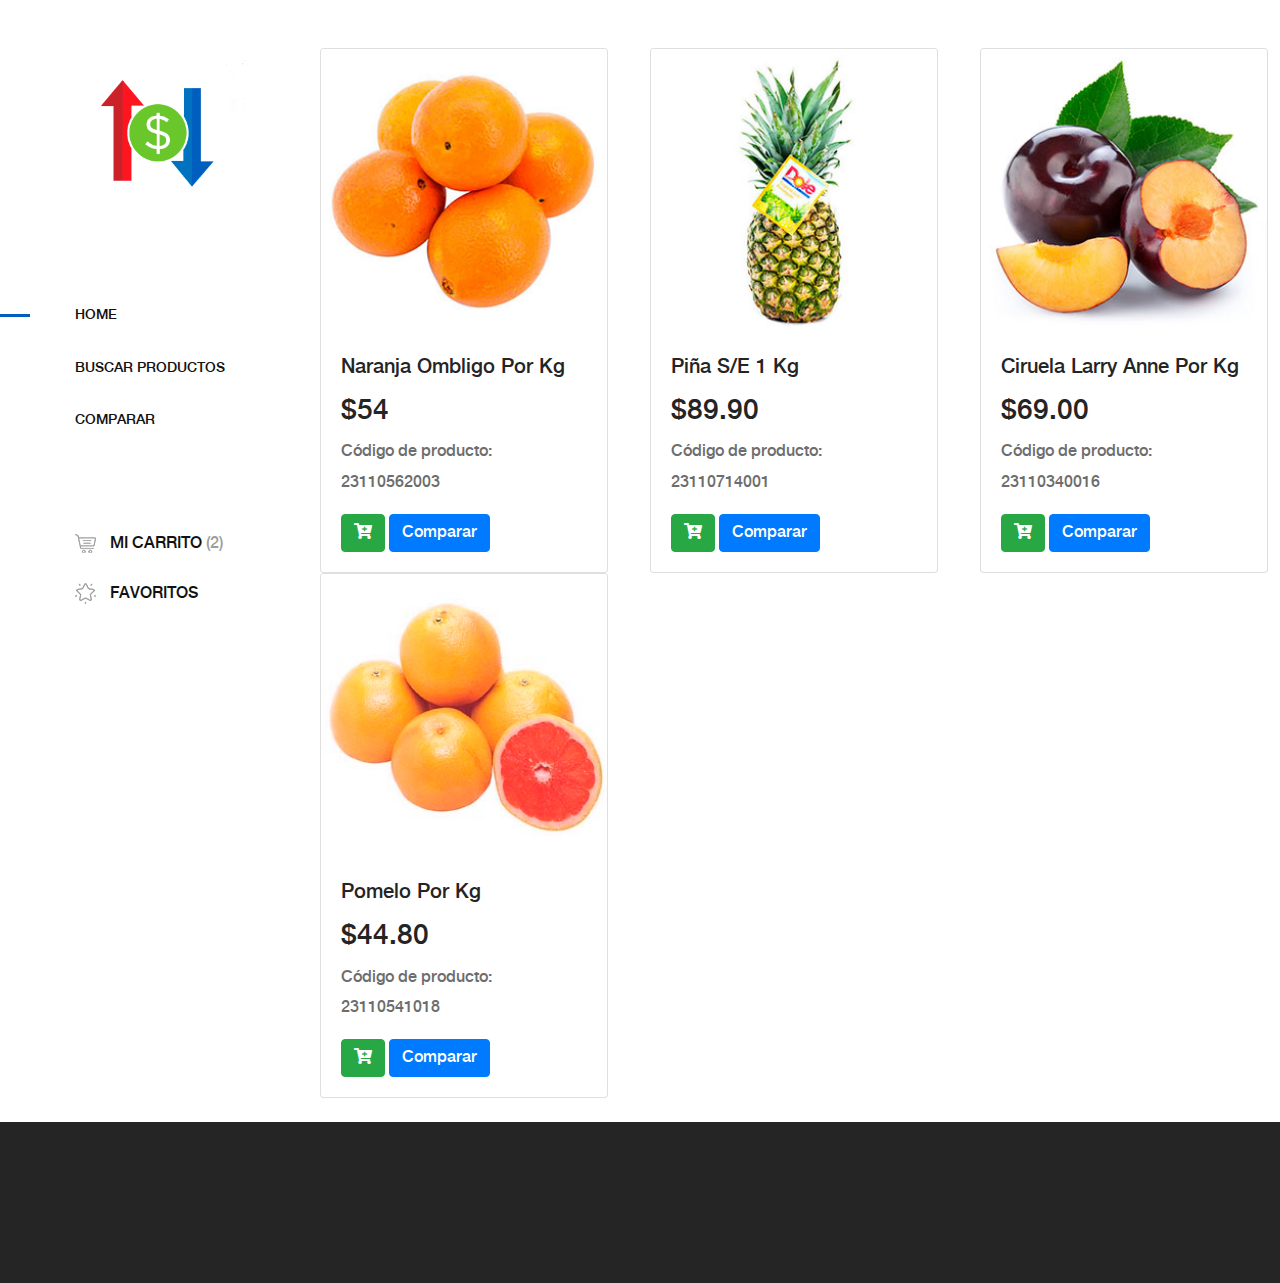
==== index.html @ 73d9de12 "first commit" ====
<!DOCTYPE html>
<html lang="en">

<head>
    <meta charset="UTF-8">
    <meta name="description" content="">
    <meta http-equiv="X-UA-Compatible" content="IE=edge">
    <meta name="viewport" content="width=device-width, initial-scale=1, shrink-to-fit=no">
    <!-- The above 4 meta tags *must* come first in the head; any other head content must come *after* these tags -->

    <!-- Title  -->
    <title>Price Zone | Home</title>

    <!-- Favicon  -->
    <link rel="icon" href="img/core-img/favicon.ico">

    <!-- Core Style CSS -->
    <link rel="stylesheet" href="css/core-style.css">
    <link rel="stylesheet" href="fontawesome/css/all.css">
    <link rel="stylesheet" href="style.css">

</head>

<body>
    <!-- Search Wrapper Area Start -->
    <div class="search-wrapper section-padding-100">
        <div class="search-close">
            <i class="fa fa-close" aria-hidden="true"></i>
        </div>
        <div class="container">
            <div class="row">
                <div class="col-12">
                    <div class="search-content">
                        <form action="#" method="get">
                            <input type="search" name="search" id="search" placeholder="Type your keyword...">
                            <button type="submit"><img src="img/core-img/search.png" alt=""></button>
                        </form>
                    </div>
                </div>
            </div>
        </div>
    </div>
    <!-- Search Wrapper Area End -->

    <!-- ##### Main Content Wrapper Start ##### -->
    <div class="main-content-wrapper d-flex clearfix">

        <!-- Mobile Nav (max width 767px)-->
        <div class="mobile-nav">
            <!-- Navbar Brand -->
            <div class="amado-navbar-brand">
                <a href="index.html"><img src="img/price/1.png" alt=""></a>
            </div>
            <!-- Navbar Toggler -->
            <div class="amado-navbar-toggler">
                <span></span><span></span><span></span>
            </div>
        </div>

        <!-- Header Area Start -->
        <header class="header-area clearfix">
            <!-- Close Icon -->
            <div class="nav-close">
                <i class="fa fa-close" aria-hidden="true"></i>
            </div>
            <!-- Logo -->
            <div class="logo text-center">
                <a href="index.html"><img src="img/price/1.png" height="200" alt=""></a>
            </div>
            <!-- Amado Nav -->
            <nav class="amado-nav">
                <ul>
                    <li class="active"><a href="index.html">Home</a></li>
                    <li><a href="">Buscar Productos</a></li>
                    <li><a href="">Comparar</a></li>
                </ul>
            </nav><br><br><br>
            <!-- Cart Menu -->
            <div class="cart-fav-search mb-100">
                <a href="" class="cart-nav"><img src="img/core-img/cart.png" alt=""> Mi Carrito <span>(2)</span></a>
                <a href="#" class="fav-nav"><img src="img/core-img/favorites.png" alt=""> Favoritos</a>
            </div>
        </header> <br>
        <!-- Header Area End -->

        <!-- Product Catagories Area Start -->

        <div class="products-catagories-area clearfix"><br><br>
            <div class="row">
                <div class="col-lg-4 col-md-4 col-sm-6">
                    <div class="card" style="width: 18rem;">
                      <img class="card-img-top" src="img/price/frutas/467148.jpg" alt="Card image cap">
                      <div class="card-body">
                        <a href="" data-toggle="modal" data-target="#exampleModal"><h5 class="card-title">Naranja Ombligo Por Kg</h5>
                        <h3>$54</h3></a>
                        <p class="card-text">Código de producto: 23110562003</p>
                        <div style="float:left;" ><a href="#" class="btn btn-success"><i class="fa fa-cart-plus"></i></a> <a href="#" class="btn btn-primary">Comparar</a>
                        </div>
                      </div>
                    </div>
                </div>
                <div class="col-lg-4 col-md-4 col-sm-6">
                    <div class="card" style="width: 18rem;">
                      <img class="card-img-top" src="img/price/frutas/467162.jpg" alt="Card image cap">
                      <div class="card-body">
                        <a href=""><h5 class="card-title">Piña S/E 1 Kg</h5>
                        <h3>$89.90</h3></a>
                        <p class="card-text">Código de producto: 23110714001</p>
                        <div style="float:left;" ><a href="#" class="btn btn-success"><i class="fa fa-cart-plus"></i></a> <a href="#" class="btn btn-primary">Comparar</a>
                        </div>
                      </div>
                    </div>
                </div>
                <div class="col-lg-4 col-md-4 col-sm-6">
                    <div class="card" style="width: 18rem;">
                      <img class="card-img-top" src="img/price/frutas/527995.jpg" alt="Card image cap">
                      <div class="card-body">
                        <a href=""><h5 class="card-title">Ciruela Larry Anne Por Kg</h5>
                        <h3>$69.00</h3></a>
                        <p class="card-text">Código de producto: 23110340016</p>
                        <div style="float:left;" ><a href="#" class="btn btn-success"><i class="fa fa-cart-plus"></i></a> <a href="#" class="btn btn-primary">Comparar</a>
                        </div>
                      </div>
                    </div>
                </div>
                <div class="col-lg-4 col-md-4 col-sm-6">
                    <div class="card" style="width: 18rem;">
                      <img class="card-img-top" src="img/price/frutas/604304.jpg" alt="Card image cap">
                     <div class="card-body">
                        <a href=""><h5 class="card-title">Pomelo Por Kg</h5>
                        <h3>$44.80</h3></a>
                        <p class="card-text">Código de producto: 23110541018</p>
                        <div style="float:left;" ><a href="#" class="btn btn-success"><i class="fa fa-cart-plus"></i></a> <a href="#" class="btn btn-primary">Comparar</a>
                        </div>
                      </div>
                    </div>
                </div>
            </div>
            <br>
        </div>
        <!-- Product Catagories Area End -->
    </div>


    <!-- Modal -->
    <div class="modal fade" id="exampleModal" tabindex="-1" role="dialog" aria-labelledby="exampleModalLabel" aria-hidden="true">
      <div class="modal-dialog" role="document">
        <div class="modal-content">
          <div class="modal-header">
            <h5 class="modal-title" id="exampleModalLabel">Naranja Ombligo Por Kg</h5>
            <button type="button" class="close" data-dismiss="modal" aria-label="Close">
              <span aria-hidden="true">&times;</span>
            </button>
          </div>
          <div class="modal-body">
            <h5>Comercio con menor precio</h5>
            <img class="card-img-top" src="img/map/map.png" height="500" width="500">
            </div>
          </div>
        </div>
      </div>
    </div>


    <footer class="footer_area clearfix">
        <div class="container">
            <div class="row align-items-center">
                <div class="col-12 col-lg-8">
                    <div class="single_widget_area">
                        <!-- Footer Menu -->
                        <div class="footer_menu">
                            <nav class="navbar navbar-expand-lg justify-content-end">
                                <button class="navbar-toggler" type="button" data-toggle="collapse" data-target="#footerNavContent" aria-controls="footerNavContent" aria-expanded="false" aria-label="Toggle navigation"><i class="fa fa-bars"></i></button>

                            </nav>
                        </div>
                    </div>
                </div>
            </div>
        </div>
    </footer>
    <!-- ##### Footer Area End ##### -->

    <!-- ##### jQuery (Necessary for All JavaScript Plugins) ##### -->
    <script src="js/jquery/jquery-2.2.4.min.js"></script>
    <!-- Popper js -->
    <script src="js/popper.min.js"></script>
    <!-- Bootstrap js -->
    <script src="js/bootstrap.min.js"></script>
    <!-- Plugins js -->
    <script src="js/plugins.js"></script>
    <!-- Active js -->
    <script src="js/active.js"></script>


</body>

</html>
---- css/core-style.css ----
/* [Master Stylesheet v-1.0.0] */
/* :: :: 1.0 Import Fonts */
@import url(../css/bootstrap.min.css);
@import url(../css/owl.carousel.css);
@import url(../css/animate.css);
@import url(../css/magnific-popup.css);
@import url(../css/jquery-ui.min.css);
@import url(../css/nice-select.css);
@import url(../css/font-awesome.min.css);
@font-face {
  font-family: 'helveticaneuebold';
  src: url("../fonts/helvetica_neu_bold-webfont.woff2") format("woff2"), url("../fonts/helvetica_neu_bold-webfont.woff") format("woff");
  font-weight: normal;
  font-style: normal; }
@font-face {
  font-family: 'helveticaneuemedium';
  src: url("../fonts/helveticaneue_medium-webfont.woff2") format("woff2"), url("../fonts/helveticaneue_medium-webfont.woff") format("woff");
  font-weight: normal;
  font-style: normal; }
/* :: 2.0 Import All CSS */
/* :: 3.0 Base CSS */
* {
  margin: 0;
  padding: 0; }

body {
  font-family: "helveticaneuemedium";
  font-size: 16px; }

h1,
h2,
h3,
h4,
h5,
h6 {
  color: #242424;
  line-height: 1.3;
  font-weight: 400; }

p {
  color: #6d6d6d;
  font-size: 16px;
  line-height: 1.9;
  font-weight: 400; }

a {
  -webkit-transition: all 500ms ease 0s;
  transition: all 500ms ease 0s;
  text-decoration: none;
  outline: 0 solid transparent;
  color: #131212;
  font-weight: 400;
  font-size: 12px; }
  a:hover, a:focus {
    -webkit-transition: all 500ms ease 0s;
    transition: all 500ms ease 0s;
    text-decoration: none;
    outline: 0 solid transparent;
    color: #131212;
    font-weight: 400;
    font-size: 12px; }

ul,
ol {
  margin: 0; }
  ul li,
  ol li {
    list-style: none; }

img {
  height: auto;
  max-width: 100%; }

/* Spacing */
.mt-15 {
  margin-top: 15px !important; }

.mt-30 {
  margin-top: 30px !important; }

.mt-50 {
  margin-top: 50px !important; }

.mt-70 {
  margin-top: 70px !important; }

.mt-100 {
  margin-top: 100px !important; }

.mb-15 {
  margin-bottom: 15px !important; }

.mb-30 {
  margin-bottom: 30px !important; }

.mb-50 {
  margin-bottom: 50px !important; }

.mb-70 {
  margin-bottom: 70px !important; }

.mb-100 {
  margin-bottom: 100px !important; }

.ml-15 {
  margin-left: 15px !important; }

.ml-30 {
  margin-left: 30px !important; }

.ml-50 {
  margin-left: 50px !important; }

.mr-15 {
  margin-right: 15px !important; }

.mr-30 {
  margin-right: 30px !important; }

.mr-50 {
  margin-right: 50px !important; }

/* Height */
.height-400 {
  height: 400px !important; }

.height-500 {
  height: 500px !important; }

.height-600 {
  height: 600px !important; }

.height-700 {
  height: 700px !important; }

.height-800 {
  height: 800px !important; }

/* Section Padding */
.section-padding-100 {
  padding-top: 100px;
  padding-bottom: 100px; }

.section-padding-100-0 {
  padding-top: 100px;
  padding-bottom: 0; }

.section-padding-0-100 {
  padding-top: 0;
  padding-bottom: 100px; }

/* Section Heading */
.section-heading {
  margin-bottom: 50px;
  position: relative;
  z-index: 1; }
  .section-heading h2 {
    font-size: 30px;
    margin-bottom: 0;
    text-transform: capitalize;
    font-weight: 600; }
  .section-heading.text-left {
    text-align: left !important; }

/* Miscellaneous */
.bg-img {
  background-position: center center;
  background-size: cover;
  background-repeat: no-repeat; }

.bg-white {
  background-color: #ffffff !important; }

.bg-dark {
  background-color: #000000 !important; }

.bg-transparent {
  background-color: transparent !important; }

.font-bold {
  font-weight: 700; }

.font-light {
  font-weight: 300; }

.bg-overlay,
.bg-overlay-white {
  position: relative;
  z-index: 2;
  background-position: center center;
  background-size: cover; }
  .bg-overlay:hover,
  .bg-overlay-white:hover {
    position: absolute;
    z-index: -1;
    top: 0;
    left: 0;
    width: 100%;
    height: 100%;
    content: ""; }

.bg-overlay:hover {
  background-color: rgba(0, 0, 0, 0.5); }

.bg-overlay-white:hover {
  background-color: rgba(255, 255, 255, 0.9); }

.mfp-image-holder .mfp-close,
.mfp-iframe-holder .mfp-close {
  color: #FFF;
  right: 0;
  padding-right: 0;
  width: 30px;
  height: 30px;
  background-color: #fbb710;
  line-height: 30px;
  text-align: center;
  position: absolute;
  top: 40px;
  right: -30px; }
  @media only screen and (max-width: 767px) {
    .mfp-image-holder .mfp-close,
    .mfp-iframe-holder .mfp-close {
      right: 0; } }

.navbar-toggler {
  background-color: #fbb710;
  border-radius: 0;
  margin-bottom: 15px; }
  .navbar-toggler i {
    font-size: 12px;
    color: #fff; }

@media only screen and (min-width: 768px) and (max-width: 991px) {
  .navbar {
    display: block; } }
@media only screen and (max-width: 767px) {
  .navbar {
    display: block; } }

.mobile-nav {
  position: fixed;
  width: 100%;
  height: 70px;
  background-color: #fff;
  z-index: 3000;
  top: 0;
  left: 0;
  right: 0;
  padding: 0.5em 2em;
  -webkit-box-align: center;
  -ms-flex-align: center;
  -ms-grid-row-align: center;
  align-items: center;
  -webkit-box-pack: justify;
  -ms-flex-pack: justify;
  justify-content: space-between;
  box-shadow: 0 4px 15px 0 rgba(0, 0, 0, 0.15);
  display: none; }
  @media only screen and (max-width: 767px) {
    .mobile-nav {
      display: -webkit-box;
      display: -ms-flexbox;
      display: flex; } }
  .mobile-nav .amado-navbar-brand {
    -webkit-box-flex: 0;
    -ms-flex: 0 0 70px;
    flex: 0 0 70px;
    max-width: 70px; }
    .mobile-nav .amado-navbar-brand a {
      display: block;
      max-width: 70px; }
  .mobile-nav .amado-navbar-toggler {
    cursor: pointer; }
    .mobile-nav .amado-navbar-toggler span {
      width: 28px;
      height: 3px;
      background-color: #fbb710;
      display: block;
      margin-bottom: 5px;
      border-radius: 2px; }
      .mobile-nav .amado-navbar-toggler span:last-child {
        margin-bottom: 0; }

/* ScrollUp */
#scrollUp {
  background-color: #fbb710;
  border-radius: 0;
  bottom: 60px;
  box-shadow: 0 2px 6px 0 rgba(0, 0, 0, 0.3);
  color: #ffffff;
  font-size: 24px;
  height: 40px;
  line-height: 40px;
  right: 60px;
  text-align: center;
  width: 40px;
  -webkit-transition-duration: 500ms;
  transition-duration: 500ms; }
  #scrollUp:hover {
    background-color: #131212; }
  @media only screen and (max-width: 767px) {
    #scrollUp {
      bottom: 30px;
      right: 30px; } }

/* Essence Button */
.amado-btn {
  display: inline-block;
  min-width: 160px;
  height: 55px;
  color: #ffffff;
  border: none;
  border-radius: 0;
  padding: 0 7px;
  font-size: 18px;
  line-height: 56px;
  background-color: #fbb710;
  font-weight: 400; }
  .amado-btn.active, .amado-btn:hover, .amado-btn:focus {
    font-size: 18px;
    color: #ffffff;
    background-color: #131212; }

/* :: 4.0 Search Wrapper Area CSS */
.search-wrapper {
  position: fixed;
  z-index: 1;
  width: 100%;
  height: 260px;
  z-index: 5000;
  top: -350px;
  left: 0;
  background-color: #f5f7fa;
  -webkit-transition-duration: 500ms;
  transition-duration: 500ms; }
  .search-wrapper .search-content form {
    position: relative;
    z-index: 1;
    box-shadow: 0 0 5px rgba(0, 0, 0, 0.075); }
    .search-wrapper .search-content form input {
      width: 100%;
      height: 60px;
      border: none;
      padding-left: 50px;
      font-size: 14px;
      color: #6b6b6b; }
    .search-wrapper .search-content form button {
      position: absolute;
      top: 0;
      left: 0;
      border: none;
      width: 50px;
      height: 60px;
      z-index: 10;
      cursor: pointer;
      background-color: transparent;
      text-align: center; }
  .search-wrapper .search-close {
    -webkit-transition-duration: 500ms;
    transition-duration: 500ms;
    width: 40px;
    height: 40px;
    position: absolute;
    top: 0;
    right: 0;
    background-color: red;
    text-align: center;
    color: #fff;
    line-height: 40px;
    font-size: 12px;
    cursor: pointer;
    background-color: #fbb710; }
    .search-wrapper .search-close:hover {
      background-color: #131212; }

/* :: 5.0 Welcome Area CSS */
.main-content-wrapper {
  position: relative;
  z-index: 1;
  -webkit-transition-duration: 500ms;
  transition-duration: 500ms;
  -ms-flex-wrap: wrap;
  flex-wrap: wrap; }
  @media only screen and (max-width: 767px) {
    .main-content-wrapper {
      margin-top: 70px;
      z-index: 100; } }
  .main-content-wrapper .header-area {
    -webkit-transition-duration: 500ms;
    transition-duration: 500ms;
    position: relative;
    z-index: 1;
    -webkit-box-flex: 0;
    -ms-flex: 0 0 320px;
    flex: 0 0 320px;
    width: 320px;
    max-width: 320px;
    background-color: #fff;
    padding: 60px 75px; }
    @media only screen and (min-width: 768px) and (max-width: 991px) {
      .main-content-wrapper .header-area {
        -webkit-box-flex: 0;
        -ms-flex: 0 0 280px;
        flex: 0 0 280px;
        width: 280px;
        max-width: 280px;
        padding: 50px; } }
    @media only screen and (max-width: 767px) {
      .main-content-wrapper .header-area {
        -webkit-transition-duration: 500ms;
        transition-duration: 500ms;
        -webkit-box-flex: 0;
        -ms-flex: 0 0 320px;
        flex: 0 0 320px;
        width: 320px;
        max-width: 320px;
        position: fixed;
        z-index: 4000;
        top: 0;
        left: -350px;
        height: 100%;
        overflow-x: hidden;
        overflow-y: scroll;
        display: block; } }
    .main-content-wrapper .header-area.bp-xs-on {
      left: 0; }
    .main-content-wrapper .header-area .nav-close {
      -webkit-transition-duration: 500ms;
      transition-duration: 500ms;
      width: 40px;
      height: 40px;
      position: absolute;
      top: 0;
      right: 15px;
      background-color: red;
      text-align: center;
      color: #fff;
      line-height: 40px;
      font-size: 12px;
      cursor: pointer;
      background-color: #005ebf !important;
      display: none; }
      @media only screen and (max-width: 767px) {
        .main-content-wrapper .header-area .nav-close {
          display: block; } }
      .main-content-wrapper .header-area .nav-close:hover {
        background-color: #131212; }
    .main-content-wrapper .header-area .logo {
      margin-bottom: 100px;
      display: block; }
    .main-content-wrapper .header-area .amado-nav li a {
      font-size: 14px;
      text-transform: uppercase;
      position: relative;
      z-index: 1;
      padding: 20px 0;
      display: block;
      line-height: 0.9;
      color: #131212;
      font-weight: normal; }
      .main-content-wrapper .header-area .amado-nav li a::after {
        -webkit-transition-duration: 500ms;
        transition-duration: 500ms;
        width: 30px;
        height: 3px;
        position: absolute;
        top: 50%;
        margin-top: -1.5px;
        left: -150px;
        background-color: #005ebf;
        z-index: 10;
        content: ''; }
      .main-content-wrapper .header-area .amado-nav li a:hover, .main-content-wrapper .header-area .amado-nav li a:focus {
        color: #005ebf; }
    .main-content-wrapper .header-area .amado-nav li:hover a::after, .main-content-wrapper .header-area .amado-nav li:focus a::after {
      left: -75px; }
      @media only screen and (min-width: 768px) and (max-width: 991px) {
        .main-content-wrapper .header-area .amado-nav li:hover a::after, .main-content-wrapper .header-area .amado-nav li:focus a::after {
          left: -50px; } }
    .main-content-wrapper .header-area .amado-nav li.active a::after {
      left: -75px; }
      @media only screen and (min-width: 768px) and (max-width: 991px) {
        .main-content-wrapper .header-area .amado-nav li.active a::after {
          left: -50px; } }
    .main-content-wrapper .header-area .amado-btn-group .amado-btn {
      width: 160px;
      display: block; }
    .main-content-wrapper .header-area .cart-fav-search a {
      display: block;
      text-transform: uppercase;
      font-size: 16px;
      padding: 15px 0;
      color: #131212;
      line-height: 1; }
      .main-content-wrapper .header-area .cart-fav-search a .search-nav {
        padding-bottom: 0; }
      .main-content-wrapper .header-area .cart-fav-search a span {
        color: #9e9e9e; }
      .main-content-wrapper .header-area .cart-fav-search a img {
        margin-right: 10px; }
      .main-content-wrapper .header-area .cart-fav-search a:hover, .main-content-wrapper .header-area .cart-fav-search a:focus {
        color: #005ebf; }
    .main-content-wrapper .header-area .social-info a {
      color: #b5b5b5;
      display: inline-block; }
      .main-content-wrapper .header-area .social-info a i {
        font-size: 18px; }
      .main-content-wrapper .header-area .social-info a:hover, .main-content-wrapper .header-area .social-info a:focus {
        color: #005ebf; }
    @media only screen and (max-width: 767px) {
      .main-content-wrapper .header-area .social-info {
        margin-bottom: 75px; } }
  .main-content-wrapper .products-catagories-area {
    -webkit-box-flex: 0;
    -ms-flex: 0 0 calc(100% - 320px);
    flex: 0 0 calc(100% - 320px);
    width: calc(100% - 320px);
    max-width: calc(100% - 320px); }
    @media only screen and (min-width: 768px) and (max-width: 991px) {
      .main-content-wrapper .products-catagories-area {
        -webkit-box-flex: 0;
        -ms-flex: 0 0 calc(100% - 280px);
        flex: 0 0 calc(100% - 280px);
        width: calc(100% - 280px);
        max-width: calc(100% - 280px); } }
    @media only screen and (max-width: 767px) {
      .main-content-wrapper .products-catagories-area {
        -webkit-box-flex: 0;
        -ms-flex: 0 0 100%;
        flex: 0 0 100%;
        width: 100%;
        max-width: 100%; } }
  .main-content-wrapper .shop_sidebar_area {
    position: relative;
    z-index: 1;
    -webkit-box-flex: 0;
    -ms-flex: 0 0 230px;
    flex: 0 0 230px;
    width: 230px;
    max-width: 230px;
    background-color: #f5f7fa;
    padding: 100px 40px; }
    @media only screen and (min-width: 768px) and (max-width: 991px) {
      .main-content-wrapper .shop_sidebar_area {
        -webkit-box-flex: 0;
        -ms-flex: 0 0 180px;
        flex: 0 0 180px;
        width: 180px;
        max-width: 180px;
        padding: 100px 15px; } }
    @media only screen and (max-width: 767px) {
      .main-content-wrapper .shop_sidebar_area {
        -webkit-box-flex: 0;
        -ms-flex: 0 0 100%;
        flex: 0 0 100%;
        width: 100%;
        max-width: 100%;
        -webkit-box-ordinal-group: 3;
        -ms-flex-order: 2;
        order: 2; } }
  .main-content-wrapper .amado_product_area {
    position: relative;
    z-index: 1;
    -webkit-box-flex: 0;
    -ms-flex: 0 0 calc(95% - 550px);
    flex: 0 0 calc(95% - 550px);
    width: calc(95% - 550px);
    max-width: calc(95% - 550px); }
    @media only screen and (min-width: 992px) and (max-width: 1199px) {
      .main-content-wrapper .amado_product_area {
        -webkit-box-flex: 0;
        -ms-flex: 0 0 calc(100% - 550px);
        flex: 0 0 calc(100% - 550px);
        width: calc(100% - 550px);
        max-width: calc(100% - 550px); } }
    @media only screen and (min-width: 768px) and (max-width: 991px) {
      .main-content-wrapper .amado_product_area {
        -webkit-box-flex: 0;
        -ms-flex: 0 0 calc(100% - 460px);
        flex: 0 0 calc(100% - 460px);
        width: calc(100% - 460px);
        max-width: calc(100% - 460px); } }
    @media only screen and (max-width: 767px) {
      .main-content-wrapper .amado_product_area {
        -webkit-box-flex: 0;
        -ms-flex: 0 0 100%;
        flex: 0 0 100%;
        width: 100%;
        max-width: 100%;
        -webkit-box-ordinal-group: 2;
        -ms-flex-order: 1;
        order: 1;
        padding-top: 50px; } }
  .main-content-wrapper .cart-table-area {
    position: relative;
    z-index: 1;
    -webkit-box-flex: 0;
    -ms-flex: 0 0 calc(95% - 320px);
    flex: 0 0 calc(95% - 320px);
    width: calc(95% - 320px);
    max-width: calc(95% - 320px); }
    @media only screen and (min-width: 992px) and (max-width: 1199px) {
      .main-content-wrapper .cart-table-area {
        -webkit-box-flex: 0;
        -ms-flex: 0 0 calc(100% - 320px);
        flex: 0 0 calc(100% - 320px);
        width: calc(100% - 320px);
        max-width: calc(100% - 320px); } }
    @media only screen and (min-width: 768px) and (max-width: 991px) {
      .main-content-wrapper .cart-table-area {
        -webkit-box-flex: 0;
        -ms-flex: 0 0 calc(100% - 280px);
        flex: 0 0 calc(100% - 280px);
        width: calc(100% - 280px);
        max-width: calc(100% - 280px); } }
    @media only screen and (max-width: 767px) {
      .main-content-wrapper .cart-table-area {
        -webkit-box-flex: 0;
        -ms-flex: 0 0 100%;
        flex: 0 0 100%;
        width: 100%;
        max-width: 100%;
        padding-top: 0; } }
    .main-content-wrapper .cart-table-area .cart-title h2 {
      font-size: 30px;
      margin-bottom: 30px;
      color: #242424; }
    .main-content-wrapper .cart-table-area table thead {
      width: 100%;
      display: block; }
      .main-content-wrapper .cart-table-area table thead tr {
        display: -webkit-box;
        display: -ms-flexbox;
        display: flex;
        width: 100%;
        height: 40px;
        background-color: #f5f7fa; }
        .main-content-wrapper .cart-table-area table thead tr th {
          border-top: none;
          border-bottom: none;
          -webkit-box-flex: 0;
          -ms-flex: 0 0 25%;
          flex: 0 0 25%;
          width: 25%;
          max-width: 25%;
          font-size: 12px;
          color: #242424;
          text-transform: capitalize;
          font-weight: 400; }
    .main-content-wrapper .cart-table-area table tbody {
      width: 100%;
      display: block; }
      .main-content-wrapper .cart-table-area table tbody tr {
        display: -webkit-box;
        display: -ms-flexbox;
        display: flex;
        -webkit-box-align: center;
        -ms-flex-align: center;
        -ms-grid-row-align: center;
        align-items: center;
        width: 100%; }
        .main-content-wrapper .cart-table-area table tbody tr td {
          border: none;
          -webkit-box-flex: 0;
          -ms-flex: 0 0 25%;
          flex: 0 0 25%;
          width: 25%;
          max-width: 25%; }
          .main-content-wrapper .cart-table-area table tbody tr td h5 {
            font-size: 16px;
            color: #252525; }
            @media only screen and (min-width: 992px) and (max-width: 1199px) {
              .main-content-wrapper .cart-table-area table tbody tr td h5 {
                font-size: 14px; } }
            @media only screen and (min-width: 768px) and (max-width: 991px) {
              .main-content-wrapper .cart-table-area table tbody tr td h5 {
                font-size: 14px; } }
            @media only screen and (max-width: 767px) {
              .main-content-wrapper .cart-table-area table tbody tr td h5 {
                font-size: 12px; } }
          .main-content-wrapper .cart-table-area table tbody tr td .qty-btn p {
            margin-bottom: 0;
            line-height: 40px;
            height: 40px;
            padding: 0 15px;
            background-color: #f5f7fa;
            color: #242424;
            font-size: 14px; }
            @media only screen and (min-width: 768px) and (max-width: 991px) {
              .main-content-wrapper .cart-table-area table tbody tr td .qty-btn p {
                padding: 0 10px; } }
          .main-content-wrapper .cart-table-area table tbody tr td .qty-btn .quantity {
            position: relative;
            z-index: 1; }
            .main-content-wrapper .cart-table-area table tbody tr td .qty-btn .quantity input {
              text-align: center;
              background-color: #f5f7fa;
              height: 40px;
              width: 60px;
              border: none;
              -moz-appearance: textfield;
              -webkit-appearance: textfield;
              appearance: textfield;
              color: #242424;
              font-size: 14px; }
              @media only screen and (min-width: 768px) and (max-width: 991px) {
                .main-content-wrapper .cart-table-area table tbody tr td .qty-btn .quantity input {
                  width: 45px; } }
            .main-content-wrapper .cart-table-area table tbody tr td .qty-btn .quantity .qty-plus {
              position: absolute;
              right: 0;
              top: 0;
              line-height: 40px;
              width: 20px;
              text-align: center;
              height: 40px;
              cursor: pointer;
              color: #242424;
              font-size: 10px; }
            .main-content-wrapper .cart-table-area table tbody tr td .qty-btn .quantity .qty-minus {
              position: absolute;
              top: 0;
              right: 40px;
              line-height: 40px;
              width: 20px;
              height: 40px;
              text-align: center;
              cursor: pointer;
              color: #242424;
              font-size: 10px; }
              @media only screen and (min-width: 768px) and (max-width: 991px) {
                .main-content-wrapper .cart-table-area table tbody tr td .qty-btn .quantity .qty-minus {
                  right: 30px; } }
    .main-content-wrapper .cart-table-area .cart-summary {
      background-color: #f5f7fa;
      margin-top: 118px;
      position: relative;
      z-index: 1;
      padding: 30px 20px; }
      .main-content-wrapper .cart-table-area .cart-summary h5 {
        font-size: 18px;
        margin-bottom: 0; }
      .main-content-wrapper .cart-table-area .cart-summary .summary-table {
        margin-top: 30px; }
        .main-content-wrapper .cart-table-area .cart-summary .summary-table li {
          display: -webkit-box;
          display: -ms-flexbox;
          display: flex;
          -webkit-box-pack: justify;
          -ms-flex-pack: justify;
          justify-content: space-between;
          margin-bottom: 30px;
          text-transform: capitalize; }
          .main-content-wrapper .cart-table-area .cart-summary .summary-table li span {
            color: #6b6b6b;
            font-size: 14px; }
      .main-content-wrapper .cart-table-area .cart-summary .payment-method label {
        font-size: 14px;
        color: #6b6b6b;
        font-weight: 400;
        margin-bottom: 15px; }
  .main-content-wrapper .single-product-area {
    position: relative;
    z-index: 1;
    -webkit-box-flex: 0;
    -ms-flex: 0 0 calc(95% - 320px);
    flex: 0 0 calc(95% - 320px);
    width: calc(95% - 320px);
    max-width: calc(95% - 320px); }
    @media only screen and (min-width: 992px) and (max-width: 1199px) {
      .main-content-wrapper .single-product-area {
        -webkit-box-flex: 0;
        -ms-flex: 0 0 calc(100% - 320px);
        flex: 0 0 calc(100% - 320px);
        width: calc(100% - 320px);
        max-width: calc(100% - 320px); } }
    @media only screen and (min-width: 768px) and (max-width: 991px) {
      .main-content-wrapper .single-product-area {
        -webkit-box-flex: 0;
        -ms-flex: 0 0 calc(100% - 280px);
        flex: 0 0 calc(100% - 280px);
        width: calc(100% - 280px);
        max-width: calc(100% - 280px); } }
    @media only screen and (max-width: 767px) {
      .main-content-wrapper .single-product-area {
        -webkit-box-flex: 0;
        -ms-flex: 0 0 100%;
        flex: 0 0 100%;
        width: 100%;
        max-width: 100%;
        padding-top: 0; } }
    .main-content-wrapper .single-product-area .breadcrumb {
      background-color: transparent; }
      .main-content-wrapper .single-product-area .breadcrumb .breadcrumb-item {
        font-size: 14px;
        text-transform: uppercase; }
        .main-content-wrapper .single-product-area .breadcrumb .breadcrumb-item a {
          color: #242424;
          font-size: 14px;
          text-transform: uppercase; }
          .main-content-wrapper .single-product-area .breadcrumb .breadcrumb-item a:hover {
            color: #005ebf; }
      .main-content-wrapper .single-product-area .breadcrumb .breadcrumb-item + .breadcrumb-item::before {
        content: ">"; }
    .main-content-wrapper .single-product-area .single_product_thumb {
      position: relative;
      z-index: 1;
      margin-bottom: 170px; }
      .main-content-wrapper .single-product-area .single_product_thumb .carousel-indicators {
        margin: 0 7.5px;
        bottom: -165px; }
        @media only screen and (min-width: 992px) and (max-width: 1199px) {
          .main-content-wrapper .single-product-area .single_product_thumb .carousel-indicators {
            bottom: -105px; } }
        @media only screen and (min-width: 768px) and (max-width: 991px) {
          .main-content-wrapper .single-product-area .single_product_thumb .carousel-indicators {
            bottom: -105px; } }
        @media only screen and (max-width: 767px) {
          .main-content-wrapper .single-product-area .single_product_thumb .carousel-indicators {
            bottom: -95px; } }
        .main-content-wrapper .single-product-area .single_product_thumb .carousel-indicators li {
          -webkit-box-flex: 0;
          -ms-flex: 0 0 25%;
          flex: 0 0 25%;
          width: 25%;
          min-width: 25%;
          height: 140px;
          background-position: center center;
          background-size: cover;
          border: 2px solid transparent;
          cursor: pointer; }
          @media only screen and (min-width: 992px) and (max-width: 1199px) {
            .main-content-wrapper .single-product-area .single_product_thumb .carousel-indicators li {
              height: 80px; } }
          @media only screen and (min-width: 768px) and (max-width: 991px) {
            .main-content-wrapper .single-product-area .single_product_thumb .carousel-indicators li {
              height: 80px; } }
          @media only screen and (max-width: 767px) {
            .main-content-wrapper .single-product-area .single_product_thumb .carousel-indicators li {
              height: 70px; } }
          .main-content-wrapper .single-product-area .single_product_thumb .carousel-indicators li.active {
            border: 2px solid #005ebf; }
      .main-content-wrapper .single-product-area .single_product_thumb .carousel-item a {
        cursor: zoom-in; }
    .main-content-wrapper .single-product-area .single_product_desc {
      position: relative;
      z-index: 1; }
      .main-content-wrapper .single-product-area .single_product_desc .product-meta-data .line {
        width: 80px;
        height: 3px;
        background-color: #005ebf;
        margin-bottom: 15px;
        display: block; }
      .main-content-wrapper .single-product-area .single_product_desc .product-meta-data .product-price {
        font-size: 24px;
        font-weight: 400;
        color: #fbb710;
        line-height: 1;
        margin-bottom: 10px; }
      .main-content-wrapper .single-product-area .single_product_desc .product-meta-data a {
        display: block; }
        .main-content-wrapper .single-product-area .single_product_desc .product-meta-data a h6 {
          font-size: 30px;
          margin-bottom: 5px; }
          @media only screen and (min-width: 992px) and (max-width: 1199px) {
            .main-content-wrapper .single-product-area .single_product_desc .product-meta-data a h6 {
              font-size: 20px; } }
      .main-content-wrapper .single-product-area .single_product_desc .product-meta-data .ratings-review .ratings i {
        font-size: 10px;
        color: #fbb710; }
      .main-content-wrapper .single-product-area .single_product_desc .product-meta-data .ratings-review .review a {
        display: inline-block;
        color: #6b6b6b;
        font-size: 14px; }
      .main-content-wrapper .single-product-area .single_product_desc .product-meta-data .avaibility {
        margin-bottom: 0;
        font-size: 12px;
        color: #6b6b6b;
        line-height: 1; }
        .main-content-wrapper .single-product-area .single_product_desc .product-meta-data .avaibility i {
          color: #20d34a;
          font-size: 12px; }
      .main-content-wrapper .single-product-area .single_product_desc .short_overview p {
        line-height: 2.1;
        color: #6b6b6b; }
      .main-content-wrapper .single-product-area .single_product_desc .cart p {
        margin-bottom: 0;
        line-height: 40px;
        height: 40px;
        padding: 0 15px;
        background-color: #f5f7fa; }
      .main-content-wrapper .single-product-area .single_product_desc .cart .quantity {
        position: relative;
        z-index: 1; }
        .main-content-wrapper .single-product-area .single_product_desc .cart .quantity input {
          text-align: center;
          background-color: #f5f7fa;
          height: 40px;
          width: 100px;
          border: none;
          -moz-appearance: textfield;
          -webkit-appearance: textfield;
          appearance: textfield;
          color: #959595; }
        .main-content-wrapper .single-product-area .single_product_desc .cart .quantity .qty-plus {
          position: absolute;
          right: 0;
          top: 0;
          line-height: 30px;
          width: 30px;
          text-align: center;
          height: 20px;
          cursor: pointer;
          color: #959595; }
        .main-content-wrapper .single-product-area .single_product_desc .cart .quantity .qty-minus {
          position: absolute;
          top: 21px;
          right: 0;
          line-height: 1;
          width: 30px;
          height: 25px;
          text-align: center;
          cursor: pointer;
          color: #959595; }
      .main-content-wrapper .single-product-area .single_product_desc .cart .amado-btn {
        width: 310px;
        height: 80px;
        line-height: 80px; }
        @media only screen and (min-width: 992px) and (max-width: 1199px) {
          .main-content-wrapper .single-product-area .single_product_desc .cart .amado-btn {
            width: 250px; } }
        @media only screen and (max-width: 767px) {
          .main-content-wrapper .single-product-area .single_product_desc .cart .amado-btn {
            width: 280px; } }

.search-wrapper-on .search-wrapper {
  top: 0; }
.search-wrapper-on .main-content-wrapper {
  margin-top: 260px; }

.single-products-catagory {
  position: relative;
  z-index: 1;
  width: 33.33333%;
  top: 0; }
  @media only screen and (min-width: 992px) and (max-width: 1199px) {
    .single-products-catagory {
      width: 50%; } }
  @media only screen and (min-width: 768px) and (max-width: 991px) {
    .single-products-catagory {
      width: 100%; } }
  @media only screen and (max-width: 767px) {
    .single-products-catagory {
      width: 100%; } }
  @media only screen and (min-width: 576px) and (max-width: 767px) {
    .single-products-catagory {
      width: 50%; } }
  .single-products-catagory a {
    display: block;
    width: 100%;
    height: 100%;
    position: relative;
    z-index: 10; }
    .single-products-catagory a::after {
      -webkit-transition-duration: 250ms;
      transition-duration: 250ms;
      position: absolute;
      width: 100%;
      height: 100%;
      top: 0;
      left: 0;
      content: '';
      background-color: rgba(60, 60, 60, 0.7);
      z-index: 1;
      opacity: 0;
      visibility: visible; }
    .single-products-catagory a img {
      width: 100%; }
  .single-products-catagory .hover-content {
    position: absolute;
    top: 40px;
    left: 40px;
    z-index: 10; }
    @media only screen and (max-width: 767px) {
      .single-products-catagory .hover-content {
        top: 30px;
        left: 30px; } }
    .single-products-catagory .hover-content .line {
      width: 80px;
      height: 3px;
      background-color: #005ebf;
      display: block;
      margin-bottom: 15px; }
    .single-products-catagory .hover-content p {
      font-size: 16px;
      color: #6d6d6d;
      line-height: 1;
      margin-bottom: 5px;
      -webkit-transition-duration: 250ms;
      transition-duration: 250ms; }
    .single-products-catagory .hover-content h4 {
      margin-bottom: 0;
      -webkit-transition-duration: 250ms;
      transition-duration: 250ms; }
  .single-products-catagory:hover a::after, .single-products-catagory:focus a::after {
    opacity: 1;
    visibility: visible; }
  .single-products-catagory:hover .hover-content p,
  .single-products-catagory:hover .hover-content h4, .single-products-catagory:focus .hover-content p,
  .single-products-catagory:focus .hover-content h4 {
    color: #fff; }

/* :: 6.0 Newsletter Area CSS */
.newsletter-area {
  position: relative;
  z-index: 1;
  background-color: #3c3c3c; }
  .newsletter-area .newsletter-text {
    position: relative;
    z-index: 1; }
    .newsletter-area .newsletter-text h2 {
      font-size: 36px;
      margin-bottom: 10px;
      color: #fff; }
      @media only screen and (min-width: 992px) and (max-width: 1199px) {
        .newsletter-area .newsletter-text h2 {
          font-size: 30px; } }
      @media only screen and (max-width: 767px) {
        .newsletter-area .newsletter-text h2 {
          font-size: 30px; } }
      .newsletter-area .newsletter-text h2 span {
        color: #005ebf; }
    .newsletter-area .newsletter-text p {
      color: #b3b1b1;
      margin-bottom: 0; }
  .newsletter-area .newsletter-form form {
    position: relative;
    z-index: 1; }
    .newsletter-area .newsletter-form form input[type="email"] {
      width: 100%;
      height: 50px;
      background-color: #fff;
      color: #afafaf;
      font-size: 14px;
      font-style: italic;
      border: none;
      padding: 0 30px; }
    .newsletter-area .newsletter-form form input[type="submit"] {
      -webkit-transition-duration: 500ms;
      transition-duration: 500ms;
      height: 50px;
      background-color: #005ebf;
      color: #fff;
      font-size: 14px;
      padding: 0 30px;
      cursor: pointer;
      position: absolute;
      top: 0;
      right: 0;
      z-index: 10;
      border: none; }
      .newsletter-area .newsletter-form form input[type="submit"]:hover, .newsletter-area .newsletter-form form input[type="submit"]:focus {
        background-color: #005ebf;
        color: #fff; }

/* :: 7.0 Popular Products Area CSS */
.single-product-wrapper {
  position: relative;
  z-index: 1;
  margin-bottom: 50px;
  overflow: hidden;
  background-color: #ffffff; }
  .single-product-wrapper .product-img {
    position: relative;
    z-index: 1;
    overflow: hidden; }
    .single-product-wrapper .product-img img {
      width: 100%;
      -webkit-transition-duration: 500ms;
      transition-duration: 500ms; }
    .single-product-wrapper .product-img .hover-img {
      -webkit-transition-duration: 500ms;
      transition-duration: 500ms;
      position: absolute;
      top: 0;
      left: 0;
      width: 100%;
      z-index: 10;
      opacity: 0;
      visibility: hidden; }
  .single-product-wrapper .product-description {
    position: relative;
    z-index: 1;
    margin-top: 25px; }
    .single-product-wrapper .product-description .product-meta-data .line {
      width: 80px;
      height: 3px;
      background-color: #005ebf;
      margin-bottom: 15px;
      display: block; }
    .single-product-wrapper .product-description .product-meta-data .product-price {
      line-height: 1;
      color: #005ebf;
      font-size: 24px;
      margin-bottom: 10px; }
    .single-product-wrapper .product-description .product-meta-data a {
      display: block; }
      .single-product-wrapper .product-description .product-meta-data a h6 {
        margin-bottom: 0; }
    .single-product-wrapper .product-description .ratings-cart .ratings i {
      font-size: 10px;
      color: #005ebf; }
    .single-product-wrapper .product-description .ratings-cart .cart {
      display: block; }
  .single-product-wrapper:hover .product-img .hover-img {
    opacity: 1;
    visibility: visible; }
  .single-product-wrapper:hover .product-img .product-favourite a {
    opacity: 1;
    visibility: visible; }

.pagination {
  position: relative;
  z-index: 1; }
  .pagination .page-item .page-link {
    width: 40px;
    height: 40px;
    border: none;
    font-size: 16px;
    font-weight: 400;
    line-height: 40px;
    padding: 0;
    text-align: center;
    color: #242424; }
    .pagination .page-item .page-link:hover, .pagination .page-item .page-link:focus {
      color: #fff;
      box-shadow: none;
      background-color: #005ebf; }
  .pagination .page-item.active .page-link {
    color: #fff;
    box-shadow: none;
    background-color: #005ebf; }
  .pagination .page-item:first-child .page-link {
    margin-left: 0;
    border-top-left-radius: 0;
    border-bottom-left-radius: 0; }
  .pagination .page-item:last-child .page-link {
    margin-left: 0;
    border-top-right-radius: 0;
    border-bottom-right-radius: 0; }

/* :: 8.0 Footer Area CSS */
.footer_area {
  position: relative;
  z-index: 1;
  background-color: #252525;
  padding: 80px 0; }
  .footer_area .single_widget_area .copywrite {
    font-size: 12px;
    color: rgba(255, 255, 255, 0.4);
    margin-top: 10px; }
    .footer_area .single_widget_area .copywrite a {
      font-size: 12px;
      color: rgba(255, 255, 255, 0.4); }
      .footer_area .single_widget_area .copywrite a:hover {
        color: #fff; }
  .footer_area .single_widget_area .footer_menu {
    position: relative;
    z-index: 1;
    margin-left: auto; }
    .footer_area .single_widget_area .footer_menu .navbar {
      padding: 0; }
    .footer_area .single_widget_area .footer_menu .navbar-nav .nav-item .nav-link {
      padding: 10px 30px;
      color: #fff;
      text-transform: uppercase;
      font-size: 14px; }
      @media only screen and (min-width: 768px) and (max-width: 991px) {
        .footer_area .single_widget_area .footer_menu .navbar-nav .nav-item .nav-link {
          padding: 10px 0; } }
      @media only screen and (max-width: 767px) {
        .footer_area .single_widget_area .footer_menu .navbar-nav .nav-item .nav-link {
          padding: 10px 0; } }
      .footer_area .single_widget_area .footer_menu .navbar-nav .nav-item .nav-link:hover, .footer_area .single_widget_area .footer_menu .navbar-nav .nav-item .nav-link:focus {
        color: #005ebf; }
    .footer_area .single_widget_area .footer_menu .navbar-nav .nav-item.active .nav-link {
      color: #005ebf; }
    .footer_area .single_widget_area .footer_menu .navbar-nav .nav-item:last-child .nav-link {
      padding-right: 0; }

/* :: 9.0 Product Sidebar Area CSS */
.widget {
  position: relative;
  z-index: 1; }
  .widget .widget-title {
    font-size: 16px;
    text-transform: capitalize;
    color: #242424; }
  .widget .catagories-menu li a {
    text-transform: capitalize;
    font-size: 16px;
    padding: 15px 0 15px 20px;
    display: block;
    font-weight: 400;
    color: #959595; }
    .widget .catagories-menu li a:hover, .widget .catagories-menu li a:focus {
      color: #005ebf; }
  .widget .catagories-menu li.active a {
    color: #005ebf; }
  .widget.price .slider-range-price {
    background-color: #c7d2d8 !important;
    height: 2px;
    border: none; }
  .widget.price .ui-slider-handle {
    background-color: #fff;
    top: -7px;
    width: 18px;
    height: 18px;
    margin: 0;
    border: 2px solid #005ebf;
    border-radius: 50%; }
  .widget.price .ui-slider-range.ui-corner-all.ui-widget-header {
    background-color: #005ebf; }
  .widget.price .ui-slider-horizontal {
    height: 2px;
    background-color: #005ebf; }
  .widget.price .range-price {
    font-size: 16px;
    font-weight: 400;
    margin-top: 20px;
    text-transform: uppercase;
    color: #959595; }
  .widget.color .widget-desc ul {
    -ms-flex-wrap: wrap;
    flex-wrap: wrap; }
    .widget.color .widget-desc ul li {
      -webkit-box-flex: 0;
      -ms-flex: 0 0 25%;
      flex: 0 0 25%;
      width: 25%;
      margin-bottom: 15px; }
      .widget.color .widget-desc ul li a {
        width: 30px;
        height: 30px;
        display: block;
        border-radius: 50%;
        background-color: #ffffff;
        position: relative;
        z-index: 1;
        box-shadow: 0 0 3px rgba(0, 0, 0, 0.15); }
        .widget.color .widget-desc ul li a.color1 {
          background-color: #ffffff; }
        .widget.color .widget-desc ul li a.color2 {
          background-color: #969696; }
        .widget.color .widget-desc ul li a.color3 {
          background-color: #030303; }
        .widget.color .widget-desc ul li a.color4 {
          background-color: #0315ff; }
        .widget.color .widget-desc ul li a.color5 {
          background-color: #dc0647; }
        .widget.color .widget-desc ul li a.color6 {
          background-color: #fff56a; }
        .widget.color .widget-desc ul li a.color7 {
          background-color: #f26e51; }
        .widget.color .widget-desc ul li a.color8 {
          background-color: #9a8777; }
  .widget.brands .form-check {
    margin-bottom: 25px; }
    .widget.brands .form-check label {
      -webkit-transition-duration: 500ms;
      transition-duration: 500ms;
      font-size: 16px;
      color: #959595;
      font-weight: 400;
      cursor: pointer; }
      .widget.brands .form-check label:hover {
        color: #005ebf; }
    .widget.brands .form-check:last-child {
      margin-bottom: 0; }

.product-topbar {
  position: relative;
  z-index: 100;
  margin-bottom: 40px; }
  @media only screen and (min-width: 992px) and (max-width: 1199px) {
    .product-topbar .total-products {
      margin-bottom: 30px; } }
  @media only screen and (min-width: 768px) and (max-width: 991px) {
    .product-topbar .total-products {
      margin-bottom: 30px; } }
  @media only screen and (max-width: 767px) {
    .product-topbar .total-products {
      margin-bottom: 30px; } }
  .product-topbar .total-products p {
    margin-bottom: 15px;
    font-size: 14px;
    color: #242424;
    text-transform: uppercase; }
  .product-topbar .total-products .view a {
    -webkit-box-flex: 0;
    -ms-flex: 0 0 40px;
    flex: 0 0 40px;
    width: 40px;
    height: 40px;
    background-color: #131212;
    color: #fff;
    font-size: 16px;
    text-align: center;
    line-height: 44px; }
    .product-topbar .total-products .view a:first-child {
      background-color: #005ebf; }
  .product-topbar .product-sorting p {
    margin-bottom: 0;
    font-size: 14px;
    height: 40px;
    background-color: #f5f7fa;
    line-height: 40px;
    color: #959595;
    padding-left: 15px; }
    @media only screen and (min-width: 992px) and (max-width: 1199px) {
      .product-topbar .product-sorting p {
        font-size: 12px; } }
    @media only screen and (min-width: 768px) and (max-width: 991px) {
      .product-topbar .product-sorting p {
        font-size: 12px; } }
    @media only screen and (max-width: 767px) {
      .product-topbar .product-sorting p {
        font-size: 12px; } }
  .product-topbar .product-sorting form select {
    background-color: #f5f7fa;
    border: none;
    height: 40px;
    min-width: 80px; }
    @media only screen and (min-width: 768px) and (max-width: 991px) {
      .product-topbar .product-sorting form select {
        min-width: 60px; } }
    .product-topbar .product-sorting form select option {
      font-size: 12px;
      font-weight: 400;
      color: #242424;
      text-transform: uppercase;
      background-color: #f5f7fa; }
  .product-topbar .nice-select {
    border: none;
    font-size: 14px;
    font-weight: 400;
    height: 40px;
    padding-left: 0;
    line-height: 40px;
    margin: 0;
    background-color: #f5f7fa;
    border-radius: 0;
    text-align: center !important;
    min-width: 100px; }
    @media only screen and (min-width: 768px) and (max-width: 991px) {
      .product-topbar .nice-select {
        min-width: 60px;
        font-size: 12px; } }
    @media only screen and (max-width: 767px) {
      .product-topbar .nice-select {
        min-width: 60px;
        font-size: 12px; } }
    .product-topbar .nice-select .list {
      background-color: #f6f6f6;
      border-radius: 0;
      border: none; }
      .product-topbar .nice-select .list .option.selected {
        color: #fbb710; }

/* :: 10.0 Checkout Area CSS */
.checkout_details_area form .form-control {
  height: 60px;
  border: none;
  border-radius: 0;
  background-color: #f5f7fa;
  padding: 30px;
  color: #6b6b6b;
  font-size: 14px; }
.checkout_details_area form textarea.form-control {
  height: 210px; }
.checkout_details_area form .custom-control label {
  font-size: 14px;
  color: #6b6b6b; }
.checkout_details_area form .nice-select {
  border-radius: 0;
  height: 60px;
  line-height: 60px;
  background-color: #f5f7fa;
  border: none;
  color: #6b6b6b;
  font-size: 14px; }
  .checkout_details_area form .nice-select .list {
    width: 100%;
    border-radius: 0;
    background-color: #f5f7fa; }

/* ##### The End ##### */

/*# sourceMappingURL=core-style.css.map */
---- fontawesome/css/all.css ----
.fa,
.fas,
.far,
.fal,
.fab {
  -moz-osx-font-smoothing: grayscale;
  -webkit-font-smoothing: antialiased;
  display: inline-block;
  font-style: normal;
  font-variant: normal;
  text-rendering: auto;
  line-height: 1; }

.fa-lg {
  font-size: 1.33333em;
  line-height: 0.75em;
  vertical-align: -.0667em; }

.fa-xs {
  font-size: .75em; }

.fa-sm {
  font-size: .875em; }

.fa-1x {
  font-size: 1em; }

.fa-2x {
  font-size: 2em; }

.fa-3x {
  font-size: 3em; }

.fa-4x {
  font-size: 4em; }

.fa-5x {
  font-size: 5em; }

.fa-6x {
  font-size: 6em; }

.fa-7x {
  font-size: 7em; }

.fa-8x {
  font-size: 8em; }

.fa-9x {
  font-size: 9em; }

.fa-10x {
  font-size: 10em; }

.fa-fw {
  text-align: center;
  width: 1.25em; }

.fa-ul {
  list-style-type: none;
  margin-left: 2.5em;
  padding-left: 0; }
  .fa-ul > li {
    position: relative; }

.fa-li {
  left: -2em;
  position: absolute;
  text-align: center;
  width: 2em;
  line-height: inherit; }

.fa-border {
  border: solid 0.08em #eee;
  border-radius: .1em;
  padding: .2em .25em .15em; }

.fa-pull-left {
  float: left; }

.fa-pull-right {
  float: right; }

.fa.fa-pull-left,
.fas.fa-pull-left,
.far.fa-pull-left,
.fal.fa-pull-left,
.fab.fa-pull-left {
  margin-right: .3em; }

.fa.fa-pull-right,
.fas.fa-pull-right,
.far.fa-pull-right,
.fal.fa-pull-right,
.fab.fa-pull-right {
  margin-left: .3em; }

.fa-spin {
  -webkit-animation: fa-spin 2s infinite linear;
          animation: fa-spin 2s infinite linear; }

.fa-pulse {
  -webkit-animation: fa-spin 1s infinite steps(8);
          animation: fa-spin 1s infinite steps(8); }

@-webkit-keyframes fa-spin {
  0% {
    -webkit-transform: rotate(0deg);
            transform: rotate(0deg); }
  100% {
    -webkit-transform: rotate(360deg);
            transform: rotate(360deg); } }

@keyframes fa-spin {
  0% {
    -webkit-transform: rotate(0deg);
            transform: rotate(0deg); }
  100% {
    -webkit-transform: rotate(360deg);
            transform: rotate(360deg); } }

.fa-rotate-90 {
  -ms-filter: "progid:DXImageTransform.Microsoft.BasicImage(rotation=1)";
  -webkit-transform: rotate(90deg);
          transform: rotate(90deg); }

.fa-rotate-180 {
  -ms-filter: "progid:DXImageTransform.Microsoft.BasicImage(rotation=2)";
  -webkit-transform: rotate(180deg);
          transform: rotate(180deg); }

.fa-rotate-270 {
  -ms-filter: "progid:DXImageTransform.Microsoft.BasicImage(rotation=3)";
  -webkit-transform: rotate(270deg);
          transform: rotate(270deg); }

.fa-flip-horizontal {
  -ms-filter: "progid:DXImageTransform.Microsoft.BasicImage(rotation=0, mirror=1)";
  -webkit-transform: scale(-1, 1);
          transform: scale(-1, 1); }

.fa-flip-vertical {
  -ms-filter: "progid:DXImageTransform.Microsoft.BasicImage(rotation=2, mirror=1)";
  -webkit-transform: scale(1, -1);
          transform: scale(1, -1); }

.fa-flip-horizontal.fa-flip-vertical {
  -ms-filter: "progid:DXImageTransform.Microsoft.BasicImage(rotation=2, mirror=1)";
  -webkit-transform: scale(-1, -1);
          transform: scale(-1, -1); }

:root .fa-rotate-90,
:root .fa-rotate-180,
:root .fa-rotate-270,
:root .fa-flip-horizontal,
:root .fa-flip-vertical {
  -webkit-filter: none;
          filter: none; }

.fa-stack {
  display: inline-block;
  height: 2em;
  line-height: 2em;
  position: relative;
  vertical-align: middle;
  width: 2.5em; }

.fa-stack-1x,
.fa-stack-2x {
  left: 0;
  position: absolute;
  text-align: center;
  width: 100%; }

.fa-stack-1x {
  line-height: inherit; }

.fa-stack-2x {
  font-size: 2em; }

.fa-inverse {
  color: #fff; }

/* Font Awesome uses the Unicode Private Use Area (PUA) to ensure screen
readers do not read off random characters that represent icons */
.fa-500px:before {
  content: "\f26e"; }

.fa-accessible-icon:before {
  content: "\f368"; }

.fa-accusoft:before {
  content: "\f369"; }

.fa-acquisitions-incorporated:before {
  content: "\f6af"; }

.fa-ad:before {
  content: "\f641"; }

.fa-address-book:before {
  content: "\f2b9"; }

.fa-address-card:before {
  content: "\f2bb"; }

.fa-adjust:before {
  content: "\f042"; }

.fa-adn:before {
  content: "\f170"; }

.fa-adobe:before {
  content: "\f778"; }

.fa-adversal:before {
  content: "\f36a"; }

.fa-affiliatetheme:before {
  content: "\f36b"; }

.fa-air-freshener:before {
  content: "\f5d0"; }

.fa-algolia:before {
  content: "\f36c"; }

.fa-align-center:before {
  content: "\f037"; }

.fa-align-justify:before {
  content: "\f039"; }

.fa-align-left:before {
  content: "\f036"; }

.fa-align-right:before {
  content: "\f038"; }

.fa-alipay:before {
  content: "\f642"; }

.fa-allergies:before {
  content: "\f461"; }

.fa-amazon:before {
  content: "\f270"; }

.fa-amazon-pay:before {
  content: "\f42c"; }

.fa-ambulance:before {
  content: "\f0f9"; }

.fa-american-sign-language-interpreting:before {
  content: "\f2a3"; }

.fa-amilia:before {
  content: "\f36d"; }

.fa-anchor:before {
  content: "\f13d"; }

.fa-android:before {
  content: "\f17b"; }

.fa-angellist:before {
  content: "\f209"; }

.fa-angle-double-down:before {
  content: "\f103"; }

.fa-angle-double-left:before {
  content: "\f100"; }

.fa-angle-double-right:before {
  content: "\f101"; }

.fa-angle-double-up:before {
  content: "\f102"; }

.fa-angle-down:before {
  content: "\f107"; }

.fa-angle-left:before {
  content: "\f104"; }

.fa-angle-right:before {
  content: "\f105"; }

.fa-angle-up:before {
  content: "\f106"; }

.fa-angry:before {
  content: "\f556"; }

.fa-angrycreative:before {
  content: "\f36e"; }

.fa-angular:before {
  content: "\f420"; }

.fa-ankh:before {
  content: "\f644"; }

.fa-app-store:before {
  content: "\f36f"; }

.fa-app-store-ios:before {
  content: "\f370"; }

.fa-apper:before {
  content: "\f371"; }

.fa-apple:before {
  content: "\f179"; }

.fa-apple-alt:before {
  content: "\f5d1"; }

.fa-apple-pay:before {
  content: "\f415"; }

.fa-archive:before {
  content: "\f187"; }

.fa-archway:before {
  content: "\f557"; }

.fa-arrow-alt-circle-down:before {
  content: "\f358"; }

.fa-arrow-alt-circle-left:before {
  content: "\f359"; }

.fa-arrow-alt-circle-right:before {
  content: "\f35a"; }

.fa-arrow-alt-circle-up:before {
  content: "\f35b"; }

.fa-arrow-circle-down:before {
  content: "\f0ab"; }

.fa-arrow-circle-left:before {
  content: "\f0a8"; }

.fa-arrow-circle-right:before {
  content: "\f0a9"; }

.fa-arrow-circle-up:before {
  content: "\f0aa"; }

.fa-arrow-down:before {
  content: "\f063"; }

.fa-arrow-left:before {
  content: "\f060"; }

.fa-arrow-right:before {
  content: "\f061"; }

.fa-arrow-up:before {
  content: "\f062"; }

.fa-arrows-alt:before {
  content: "\f0b2"; }

.fa-arrows-alt-h:before {
  content: "\f337"; }

.fa-arrows-alt-v:before {
  content: "\f338"; }

.fa-artstation:before {
  content: "\f77a"; }

.fa-assistive-listening-systems:before {
  content: "\f2a2"; }

.fa-asterisk:before {
  content: "\f069"; }

.fa-asymmetrik:before {
  content: "\f372"; }

.fa-at:before {
  content: "\f1fa"; }

.fa-atlas:before {
  content: "\f558"; }

.fa-atlassian:before {
  content: "\f77b"; }

.fa-atom:before {
  content: "\f5d2"; }

.fa-audible:before {
  content: "\f373"; }

.fa-audio-description:before {
  content: "\f29e"; }

.fa-autoprefixer:before {
  content: "\f41c"; }

.fa-avianex:before {
  content: "\f374"; }

.fa-aviato:before {
  content: "\f421"; }

.fa-award:before {
  content: "\f559"; }

.fa-aws:before {
  content: "\f375"; }

.fa-baby:before {
  content: "\f77c"; }

.fa-baby-carriage:before {
  content: "\f77d"; }

.fa-backspace:before {
  content: "\f55a"; }

.fa-backward:before {
  content: "\f04a"; }

.fa-balance-scale:before {
  content: "\f24e"; }

.fa-ban:before {
  content: "\f05e"; }

.fa-band-aid:before {
  content: "\f462"; }

.fa-bandcamp:before {
  content: "\f2d5"; }

.fa-barcode:before {
  content: "\f02a"; }

.fa-bars:before {
  content: "\f0c9"; }

.fa-baseball-ball:before {
  content: "\f433"; }

.fa-basketball-ball:before {
  content: "\f434"; }

.fa-bath:before {
  content: "\f2cd"; }

.fa-battery-empty:before {
  content: "\f244"; }

.fa-battery-full:before {
  content: "\f240"; }

.fa-battery-half:before {
  content: "\f242"; }

.fa-battery-quarter:before {
  content: "\f243"; }

.fa-battery-three-quarters:before {
  content: "\f241"; }

.fa-bed:before {
  content: "\f236"; }

.fa-beer:before {
  content: "\f0fc"; }

.fa-behance:before {
  content: "\f1b4"; }

.fa-behance-square:before {
  content: "\f1b5"; }

.fa-bell:before {
  content: "\f0f3"; }

.fa-bell-slash:before {
  content: "\f1f6"; }

.fa-bezier-curve:before {
  content: "\f55b"; }

.fa-bible:before {
  content: "\f647"; }

.fa-bicycle:before {
  content: "\f206"; }

.fa-bimobject:before {
  content: "\f378"; }

.fa-binoculars:before {
  content: "\f1e5"; }

.fa-biohazard:before {
  content: "\f780"; }

.fa-birthday-cake:before {
  content: "\f1fd"; }

.fa-bitbucket:before {
  content: "\f171"; }

.fa-bitcoin:before {
  content: "\f379"; }

.fa-bity:before {
  content: "\f37a"; }

.fa-black-tie:before {
  content: "\f27e"; }

.fa-blackberry:before {
  content: "\f37b"; }

.fa-blender:before {
  content: "\f517"; }

.fa-blender-phone:before {
  content: "\f6b6"; }

.fa-blind:before {
  content: "\f29d"; }

.fa-blog:before {
  content: "\f781"; }

.fa-blogger:before {
  content: "\f37c"; }

.fa-blogger-b:before {
  content: "\f37d"; }

.fa-bluetooth:before {
  content: "\f293"; }

.fa-bluetooth-b:before {
  content: "\f294"; }

.fa-bold:before {
  content: "\f032"; }

.fa-bolt:before {
  content: "\f0e7"; }

.fa-bomb:before {
  content: "\f1e2"; }

.fa-bone:before {
  content: "\f5d7"; }

.fa-bong:before {
  content: "\f55c"; }

.fa-book:before {
  content: "\f02d"; }

.fa-book-dead:before {
  content: "\f6b7"; }

.fa-book-open:before {
  content: "\f518"; }

.fa-book-reader:before {
  content: "\f5da"; }

.fa-bookmark:before {
  content: "\f02e"; }

.fa-bowling-ball:before {
  content: "\f436"; }

.fa-box:before {
  content: "\f466"; }

.fa-box-open:before {
  content: "\f49e"; }

.fa-boxes:before {
  content: "\f468"; }

.fa-braille:before {
  content: "\f2a1"; }

.fa-brain:before {
  content: "\f5dc"; }

.fa-briefcase:before {
  content: "\f0b1"; }

.fa-briefcase-medical:before {
  content: "\f469"; }

.fa-broadcast-tower:before {
  content: "\f519"; }

.fa-broom:before {
  content: "\f51a"; }

.fa-brush:before {
  content: "\f55d"; }

.fa-btc:before {
  content: "\f15a"; }

.fa-bug:before {
  content: "\f188"; }

.fa-building:before {
  content: "\f1ad"; }

.fa-bullhorn:before {
  content: "\f0a1"; }

.fa-bullseye:before {
  content: "\f140"; }

.fa-burn:before {
  content: "\f46a"; }

.fa-buromobelexperte:before {
  content: "\f37f"; }

.fa-bus:before {
  content: "\f207"; }

.fa-bus-alt:before {
  content: "\f55e"; }

.fa-business-time:before {
  content: "\f64a"; }

.fa-buysellads:before {
  content: "\f20d"; }

.fa-calculator:before {
  content: "\f1ec"; }

.fa-calendar:before {
  content: "\f133"; }

.fa-calendar-alt:before {
  content: "\f073"; }

.fa-calendar-check:before {
  content: "\f274"; }

.fa-calendar-day:before {
  content: "\f783"; }

.fa-calendar-minus:before {
  content: "\f272"; }

.fa-calendar-plus:before {
  content: "\f271"; }

.fa-calendar-times:before {
  content: "\f273"; }

.fa-calendar-week:before {
  content: "\f784"; }

.fa-camera:before {
  content: "\f030"; }

.fa-camera-retro:before {
  content: "\f083"; }

.fa-campground:before {
  content: "\f6bb"; }

.fa-canadian-maple-leaf:before {
  content: "\f785"; }

.fa-candy-cane:before {
  content: "\f786"; }

.fa-cannabis:before {
  content: "\f55f"; }

.fa-capsules:before {
  content: "\f46b"; }

.fa-car:before {
  content: "\f1b9"; }

.fa-car-alt:before {
  content: "\f5de"; }

.fa-car-battery:before {
  content: "\f5df"; }

.fa-car-crash:before {
  content: "\f5e1"; }

.fa-car-side:before {
  content: "\f5e4"; }

.fa-caret-down:before {
  content: "\f0d7"; }

.fa-caret-left:before {
  content: "\f0d9"; }

.fa-caret-right:before {
  content: "\f0da"; }

.fa-caret-square-down:before {
  content: "\f150"; }

.fa-caret-square-left:before {
  content: "\f191"; }

.fa-caret-square-right:before {
  content: "\f152"; }

.fa-caret-square-up:before {
  content: "\f151"; }

.fa-caret-up:before {
  content: "\f0d8"; }

.fa-carrot:before {
  content: "\f787"; }

.fa-cart-arrow-down:before {
  content: "\f218"; }

.fa-cart-plus:before {
  content: "\f217"; }

.fa-cash-register:before {
  content: "\f788"; }

.fa-cat:before {
  content: "\f6be"; }

.fa-cc-amazon-pay:before {
  content: "\f42d"; }

.fa-cc-amex:before {
  content: "\f1f3"; }

.fa-cc-apple-pay:before {
  content: "\f416"; }

.fa-cc-diners-club:before {
  content: "\f24c"; }

.fa-cc-discover:before {
  content: "\f1f2"; }

.fa-cc-jcb:before {
  content: "\f24b"; }

.fa-cc-mastercard:before {
  content: "\f1f1"; }

.fa-cc-paypal:before {
  content: "\f1f4"; }

.fa-cc-stripe:before {
  content: "\f1f5"; }

.fa-cc-visa:before {
  content: "\f1f0"; }

.fa-centercode:before {
  content: "\f380"; }

.fa-centos:before {
  content: "\f789"; }

.fa-certificate:before {
  content: "\f0a3"; }

.fa-chair:before {
  content: "\f6c0"; }

.fa-chalkboard:before {
  content: "\f51b"; }

.fa-chalkboard-teacher:before {
  content: "\f51c"; }

.fa-charging-station:before {
  content: "\f5e7"; }

.fa-chart-area:before {
  content: "\f1fe"; }

.fa-chart-bar:before {
  content: "\f080"; }

.fa-chart-line:before {
  content: "\f201"; }

.fa-chart-pie:before {
  content: "\f200"; }

.fa-check:before {
  content: "\f00c"; }

.fa-check-circle:before {
  content: "\f058"; }

.fa-check-double:before {
  content: "\f560"; }

.fa-check-square:before {
  content: "\f14a"; }

.fa-chess:before {
  content: "\f439"; }

.fa-chess-bishop:before {
  content: "\f43a"; }

.fa-chess-board:before {
  content: "\f43c"; }

.fa-chess-king:before {
  content: "\f43f"; }

.fa-chess-knight:before {
  content: "\f441"; }

.fa-chess-pawn:before {
  content: "\f443"; }

.fa-chess-queen:before {
  content: "\f445"; }

.fa-chess-rook:before {
  content: "\f447"; }

.fa-chevron-circle-down:before {
  content: "\f13a"; }

.fa-chevron-circle-left:before {
  content: "\f137"; }

.fa-chevron-circle-right:before {
  content: "\f138"; }

.fa-chevron-circle-up:before {
  content: "\f139"; }

.fa-chevron-down:before {
  content: "\f078"; }

.fa-chevron-left:before {
  content: "\f053"; }

.fa-chevron-right:before {
  content: "\f054"; }

.fa-chevron-up:before {
  content: "\f077"; }

.fa-child:before {
  content: "\f1ae"; }

.fa-chrome:before {
  content: "\f268"; }

.fa-church:before {
  content: "\f51d"; }

.fa-circle:before {
  content: "\f111"; }

.fa-circle-notch:before {
  content: "\f1ce"; }

.fa-city:before {
  content: "\f64f"; }

.fa-clipboard:before {
  content: "\f328"; }

.fa-clipboard-check:before {
  content: "\f46c"; }

.fa-clipboard-list:before {
  content: "\f46d"; }

.fa-clock:before {
  content: "\f017"; }

.fa-clone:before {
  content: "\f24d"; }

.fa-closed-captioning:before {
  content: "\f20a"; }

.fa-cloud:before {
  content: "\f0c2"; }

.fa-cloud-download-alt:before {
  content: "\f381"; }

.fa-cloud-meatball:before {
  content: "\f73b"; }

.fa-cloud-moon:before {
  content: "\f6c3"; }

.fa-cloud-moon-rain:before {
  content: "\f73c"; }

.fa-cloud-rain:before {
  content: "\f73d"; }

.fa-cloud-showers-heavy:before {
  content: "\f740"; }

.fa-cloud-sun:before {
  content: "\f6c4"; }

.fa-cloud-sun-rain:before {
  content: "\f743"; }

.fa-cloud-upload-alt:before {
  content: "\f382"; }

.fa-cloudscale:before {
  content: "\f383"; }

.fa-cloudsmith:before {
  content: "\f384"; }

.fa-cloudversify:before {
  content: "\f385"; }

.fa-cocktail:before {
  content: "\f561"; }

.fa-code:before {
  content: "\f121"; }

.fa-code-branch:before {
  content: "\f126"; }

.fa-codepen:before {
  content: "\f1cb"; }

.fa-codiepie:before {
  content: "\f284"; }

.fa-coffee:before {
  content: "\f0f4"; }

.fa-cog:before {
  content: "\f013"; }

.fa-cogs:before {
  content: "\f085"; }

.fa-coins:before {
  content: "\f51e"; }

.fa-columns:before {
  content: "\f0db"; }

.fa-comment:before {
  content: "\f075"; }

.fa-comment-alt:before {
  content: "\f27a"; }

.fa-comment-dollar:before {
  content: "\f651"; }

.fa-comment-dots:before {
  content: "\f4ad"; }

.fa-comment-slash:before {
  content: "\f4b3"; }

.fa-comments:before {
  content: "\f086"; }

.fa-comments-dollar:before {
  content: "\f653"; }

.fa-compact-disc:before {
  content: "\f51f"; }

.fa-compass:before {
  content: "\f14e"; }

.fa-compress:before {
  content: "\f066"; }

.fa-compress-arrows-alt:before {
  content: "\f78c"; }

.fa-concierge-bell:before {
  content: "\f562"; }

.fa-confluence:before {
  content: "\f78d"; }

.fa-connectdevelop:before {
  content: "\f20e"; }

.fa-contao:before {
  content: "\f26d"; }

.fa-cookie:before {
  content: "\f563"; }

.fa-cookie-bite:before {
  content: "\f564"; }

.fa-copy:before {
  content: "\f0c5"; }

.fa-copyright:before {
  content: "\f1f9"; }

.fa-couch:before {
  content: "\f4b8"; }

.fa-cpanel:before {
  content: "\f388"; }

.fa-creative-commons:before {
  content: "\f25e"; }

.fa-creative-commons-by:before {
  content: "\f4e7"; }

.fa-creative-commons-nc:before {
  content: "\f4e8"; }

.fa-creative-commons-nc-eu:before {
  content: "\f4e9"; }

.fa-creative-commons-nc-jp:before {
  content: "\f4ea"; }

.fa-creative-commons-nd:before {
  content: "\f4eb"; }

.fa-creative-commons-pd:before {
  content: "\f4ec"; }

.fa-creative-commons-pd-alt:before {
  content: "\f4ed"; }

.fa-creative-commons-remix:before {
  content: "\f4ee"; }

.fa-creative-commons-sa:before {
  content: "\f4ef"; }

.fa-creative-commons-sampling:before {
  content: "\f4f0"; }

.fa-creative-commons-sampling-plus:before {
  content: "\f4f1"; }

.fa-creative-commons-share:before {
  content: "\f4f2"; }

.fa-creative-commons-zero:before {
  content: "\f4f3"; }

.fa-credit-card:before {
  content: "\f09d"; }

.fa-critical-role:before {
  content: "\f6c9"; }

.fa-crop:before {
  content: "\f125"; }

.fa-crop-alt:before {
  content: "\f565"; }

.fa-cross:before {
  content: "\f654"; }

.fa-crosshairs:before {
  content: "\f05b"; }

.fa-crow:before {
  content: "\f520"; }

.fa-crown:before {
  content: "\f521"; }

.fa-css3:before {
  content: "\f13c"; }

.fa-css3-alt:before {
  content: "\f38b"; }

.fa-cube:before {
  content: "\f1b2"; }

.fa-cubes:before {
  content: "\f1b3"; }

.fa-cut:before {
  content: "\f0c4"; }

.fa-cuttlefish:before {
  content: "\f38c"; }

.fa-d-and-d:before {
  content: "\f38d"; }

.fa-d-and-d-beyond:before {
  content: "\f6ca"; }

.fa-dashcube:before {
  content: "\f210"; }

.fa-database:before {
  content: "\f1c0"; }

.fa-deaf:before {
  content: "\f2a4"; }

.fa-delicious:before {
  content: "\f1a5"; }

.fa-democrat:before {
  content: "\f747"; }

.fa-deploydog:before {
  content: "\f38e"; }

.fa-deskpro:before {
  content: "\f38f"; }

.fa-desktop:before {
  content: "\f108"; }

.fa-dev:before {
  content: "\f6cc"; }

.fa-deviantart:before {
  content: "\f1bd"; }

.fa-dharmachakra:before {
  content: "\f655"; }

.fa-dhl:before {
  content: "\f790"; }

.fa-diagnoses:before {
  content: "\f470"; }

.fa-diaspora:before {
  content: "\f791"; }

.fa-dice:before {
  content: "\f522"; }

.fa-dice-d20:before {
  content: "\f6cf"; }

.fa-dice-d6:before {
  content: "\f6d1"; }

.fa-dice-five:before {
  content: "\f523"; }

.fa-dice-four:before {
  content: "\f524"; }

.fa-dice-one:before {
  content: "\f525"; }

.fa-dice-six:before {
  content: "\f526"; }

.fa-dice-three:before {
  content: "\f527"; }

.fa-dice-two:before {
  content: "\f528"; }

.fa-digg:before {
  content: "\f1a6"; }

.fa-digital-ocean:before {
  content: "\f391"; }

.fa-digital-tachograph:before {
  content: "\f566"; }

.fa-directions:before {
  content: "\f5eb"; }

.fa-discord:before {
  content: "\f392"; }

.fa-discourse:before {
  content: "\f393"; }

.fa-divide:before {
  content: "\f529"; }

.fa-dizzy:before {
  content: "\f567"; }

.fa-dna:before {
  content: "\f471"; }

.fa-dochub:before {
  content: "\f394"; }

.fa-docker:before {
  content: "\f395"; }

.fa-dog:before {
  content: "\f6d3"; }

.fa-dollar-sign:before {
  content: "\f155"; }

.fa-dolly:before {
  content: "\f472"; }

.fa-dolly-flatbed:before {
  content: "\f474"; }

.fa-donate:before {
  content: "\f4b9"; }

.fa-door-closed:before {
  content: "\f52a"; }

.fa-door-open:before {
  content: "\f52b"; }

.fa-dot-circle:before {
  content: "\f192"; }

.fa-dove:before {
  content: "\f4ba"; }

.fa-download:before {
  content: "\f019"; }

.fa-draft2digital:before {
  content: "\f396"; }

.fa-drafting-compass:before {
  content: "\f568"; }

.fa-dragon:before {
  content: "\f6d5"; }

.fa-draw-polygon:before {
  content: "\f5ee"; }

.fa-dribbble:before {
  content: "\f17d"; }

.fa-dribbble-square:before {
  content: "\f397"; }

.fa-dropbox:before {
  content: "\f16b"; }

.fa-drum:before {
  content: "\f569"; }

.fa-drum-steelpan:before {
  content: "\f56a"; }

.fa-drumstick-bite:before {
  content: "\f6d7"; }

.fa-drupal:before {
  content: "\f1a9"; }

.fa-dumbbell:before {
  content: "\f44b"; }

.fa-dumpster:before {
  content: "\f793"; }

.fa-dumpster-fire:before {
  content: "\f794"; }

.fa-dungeon:before {
  content: "\f6d9"; }

.fa-dyalog:before {
  content: "\f399"; }

.fa-earlybirds:before {
  content: "\f39a"; }

.fa-ebay:before {
  content: "\f4f4"; }

.fa-edge:before {
  content: "\f282"; }

.fa-edit:before {
  content: "\f044"; }

.fa-eject:before {
  content: "\f052"; }

.fa-elementor:before {
  content: "\f430"; }

.fa-ellipsis-h:before {
  content: "\f141"; }

.fa-ellipsis-v:before {
  content: "\f142"; }

.fa-ello:before {
  content: "\f5f1"; }

.fa-ember:before {
  content: "\f423"; }

.fa-empire:before {
  content: "\f1d1"; }

.fa-envelope:before {
  content: "\f0e0"; }

.fa-envelope-open:before {
  content: "\f2b6"; }

.fa-envelope-open-text:before {
  content: "\f658"; }

.fa-envelope-square:before {
  content: "\f199"; }

.fa-envira:before {
  content: "\f299"; }

.fa-equals:before {
  content: "\f52c"; }

.fa-eraser:before {
  content: "\f12d"; }

.fa-erlang:before {
  content: "\f39d"; }

.fa-ethereum:before {
  content: "\f42e"; }

.fa-ethernet:before {
  content: "\f796"; }

.fa-etsy:before {
  content: "\f2d7"; }

.fa-euro-sign:before {
  content: "\f153"; }

.fa-exchange-alt:before {
  content: "\f362"; }

.fa-exclamation:before {
  content: "\f12a"; }

.fa-exclamation-circle:before {
  content: "\f06a"; }

.fa-exclamation-triangle:before {
  content: "\f071"; }

.fa-expand:before {
  content: "\f065"; }

.fa-expand-arrows-alt:before {
  content: "\f31e"; }

.fa-expeditedssl:before {
  content: "\f23e"; }

.fa-external-link-alt:before {
  content: "\f35d"; }

.fa-external-link-square-alt:before {
  content: "\f360"; }

.fa-eye:before {
  content: "\f06e"; }

.fa-eye-dropper:before {
  content: "\f1fb"; }

.fa-eye-slash:before {
  content: "\f070"; }

.fa-facebook:before {
  content: "\f09a"; }

.fa-facebook-f:before {
  content: "\f39e"; }

.fa-facebook-messenger:before {
  content: "\f39f"; }

.fa-facebook-square:before {
  content: "\f082"; }

.fa-fantasy-flight-games:before {
  content: "\f6dc"; }

.fa-fast-backward:before {
  content: "\f049"; }

.fa-fast-forward:before {
  content: "\f050"; }

.fa-fax:before {
  content: "\f1ac"; }

.fa-feather:before {
  content: "\f52d"; }

.fa-feather-alt:before {
  content: "\f56b"; }

.fa-fedex:before {
  content: "\f797"; }

.fa-fedora:before {
  content: "\f798"; }

.fa-female:before {
  content: "\f182"; }

.fa-fighter-jet:before {
  content: "\f0fb"; }

.fa-figma:before {
  content: "\f799"; }

.fa-file:before {
  content: "\f15b"; }

.fa-file-alt:before {
  content: "\f15c"; }

.fa-file-archive:before {
  content: "\f1c6"; }

.fa-file-audio:before {
  content: "\f1c7"; }

.fa-file-code:before {
  content: "\f1c9"; }

.fa-file-contract:before {
  content: "\f56c"; }

.fa-file-csv:before {
  content: "\f6dd"; }

.fa-file-download:before {
  content: "\f56d"; }

.fa-file-excel:before {
  content: "\f1c3"; }

.fa-file-export:before {
  content: "\f56e"; }

.fa-file-image:before {
  content: "\f1c5"; }

.fa-file-import:before {
  content: "\f56f"; }

.fa-file-invoice:before {
  content: "\f570"; }

.fa-file-invoice-dollar:before {
  content: "\f571"; }

.fa-file-medical:before {
  content: "\f477"; }

.fa-file-medical-alt:before {
  content: "\f478"; }

.fa-file-pdf:before {
  content: "\f1c1"; }

.fa-file-powerpoint:before {
  content: "\f1c4"; }

.fa-file-prescription:before {
  content: "\f572"; }

.fa-file-signature:before {
  content: "\f573"; }

.fa-file-upload:before {
  content: "\f574"; }

.fa-file-video:before {
  content: "\f1c8"; }

.fa-file-word:before {
  content: "\f1c2"; }

.fa-fill:before {
  content: "\f575"; }

.fa-fill-drip:before {
  content: "\f576"; }

.fa-film:before {
  content: "\f008"; }

.fa-filter:before {
  content: "\f0b0"; }

.fa-fingerprint:before {
  content: "\f577"; }

.fa-fire:before {
  content: "\f06d"; }

.fa-fire-alt:before {
  content: "\f7e4"; }

.fa-fire-extinguisher:before {
  content: "\f134"; }

.fa-firefox:before {
  content: "\f269"; }

.fa-first-aid:before {
  content: "\f479"; }

.fa-first-order:before {
  content: "\f2b0"; }

.fa-first-order-alt:before {
  content: "\f50a"; }

.fa-firstdraft:before {
  content: "\f3a1"; }

.fa-fish:before {
  content: "\f578"; }

.fa-fist-raised:before {
  content: "\f6de"; }

.fa-flag:before {
  content: "\f024"; }

.fa-flag-checkered:before {
  content: "\f11e"; }

.fa-flag-usa:before {
  content: "\f74d"; }

.fa-flask:before {
  content: "\f0c3"; }

.fa-flickr:before {
  content: "\f16e"; }

.fa-flipboard:before {
  content: "\f44d"; }

.fa-flushed:before {
  content: "\f579"; }

.fa-fly:before {
  content: "\f417"; }

.fa-folder:before {
  content: "\f07b"; }

.fa-folder-minus:before {
  content: "\f65d"; }

.fa-folder-open:before {
  content: "\f07c"; }

.fa-folder-plus:before {
  content: "\f65e"; }

.fa-font:before {
  content: "\f031"; }

.fa-font-awesome:before {
  content: "\f2b4"; }

.fa-font-awesome-alt:before {
  content: "\f35c"; }

.fa-font-awesome-flag:before {
  content: "\f425"; }

.fa-font-awesome-logo-full:before {
  content: "\f4e6"; }

.fa-fonticons:before {
  content: "\f280"; }

.fa-fonticons-fi:before {
  content: "\f3a2"; }

.fa-football-ball:before {
  content: "\f44e"; }

.fa-fort-awesome:before {
  content: "\f286"; }

.fa-fort-awesome-alt:before {
  content: "\f3a3"; }

.fa-forumbee:before {
  content: "\f211"; }

.fa-forward:before {
  content: "\f04e"; }

.fa-foursquare:before {
  content: "\f180"; }

.fa-free-code-camp:before {
  content: "\f2c5"; }

.fa-freebsd:before {
  content: "\f3a4"; }

.fa-frog:before {
  content: "\f52e"; }

.fa-frown:before {
  content: "\f119"; }

.fa-frown-open:before {
  content: "\f57a"; }

.fa-fulcrum:before {
  content: "\f50b"; }

.fa-funnel-dollar:before {
  content: "\f662"; }

.fa-futbol:before {
  content: "\f1e3"; }

.fa-galactic-republic:before {
  content: "\f50c"; }

.fa-galactic-senate:before {
  content: "\f50d"; }

.fa-gamepad:before {
  content: "\f11b"; }

.fa-gas-pump:before {
  content: "\f52f"; }

.fa-gavel:before {
  content: "\f0e3"; }

.fa-gem:before {
  content: "\f3a5"; }

.fa-genderless:before {
  content: "\f22d"; }

.fa-get-pocket:before {
  content: "\f265"; }

.fa-gg:before {
  content: "\f260"; }

.fa-gg-circle:before {
  content: "\f261"; }

.fa-ghost:before {
  content: "\f6e2"; }

.fa-gift:before {
  content: "\f06b"; }

.fa-gifts:before {
  content: "\f79c"; }

.fa-git:before {
  content: "\f1d3"; }

.fa-git-square:before {
  content: "\f1d2"; }

.fa-github:before {
  content: "\f09b"; }

.fa-github-alt:before {
  content: "\f113"; }

.fa-github-square:before {
  content: "\f092"; }

.fa-gitkraken:before {
  content: "\f3a6"; }

.fa-gitlab:before {
  content: "\f296"; }

.fa-gitter:before {
  content: "\f426"; }

.fa-glass-cheers:before {
  content: "\f79f"; }

.fa-glass-martini:before {
  content: "\f000"; }

.fa-glass-martini-alt:before {
  content: "\f57b"; }

.fa-glass-whiskey:before {
  content: "\f7a0"; }

.fa-glasses:before {
  content: "\f530"; }

.fa-glide:before {
  content: "\f2a5"; }

.fa-glide-g:before {
  content: "\f2a6"; }

.fa-globe:before {
  content: "\f0ac"; }

.fa-globe-africa:before {
  content: "\f57c"; }

.fa-globe-americas:before {
  content: "\f57d"; }

.fa-globe-asia:before {
  content: "\f57e"; }

.fa-globe-europe:before {
  content: "\f7a2"; }

.fa-gofore:before {
  content: "\f3a7"; }

.fa-golf-ball:before {
  content: "\f450"; }

.fa-goodreads:before {
  content: "\f3a8"; }

.fa-goodreads-g:before {
  content: "\f3a9"; }

.fa-google:before {
  content: "\f1a0"; }

.fa-google-drive:before {
  content: "\f3aa"; }

.fa-google-play:before {
  content: "\f3ab"; }

.fa-google-plus:before {
  content: "\f2b3"; }

.fa-google-plus-g:before {
  content: "\f0d5"; }

.fa-google-plus-square:before {
  content: "\f0d4"; }

.fa-google-wallet:before {
  content: "\f1ee"; }

.fa-gopuram:before {
  content: "\f664"; }

.fa-graduation-cap:before {
  content: "\f19d"; }

.fa-gratipay:before {
  content: "\f184"; }

.fa-grav:before {
  content: "\f2d6"; }

.fa-greater-than:before {
  content: "\f531"; }

.fa-greater-than-equal:before {
  content: "\f532"; }

.fa-grimace:before {
  content: "\f57f"; }

.fa-grin:before {
  content: "\f580"; }

.fa-grin-alt:before {
  content: "\f581"; }

.fa-grin-beam:before {
  content: "\f582"; }

.fa-grin-beam-sweat:before {
  content: "\f583"; }

.fa-grin-hearts:before {
  content: "\f584"; }

.fa-grin-squint:before {
  content: "\f585"; }

.fa-grin-squint-tears:before {
  content: "\f586"; }

.fa-grin-stars:before {
  content: "\f587"; }

.fa-grin-tears:before {
  content: "\f588"; }

.fa-grin-tongue:before {
  content: "\f589"; }

.fa-grin-tongue-squint:before {
  content: "\f58a"; }

.fa-grin-tongue-wink:before {
  content: "\f58b"; }

.fa-grin-wink:before {
  content: "\f58c"; }

.fa-grip-horizontal:before {
  content: "\f58d"; }

.fa-grip-lines:before {
  content: "\f7a4"; }

.fa-grip-lines-vertical:before {
  content: "\f7a5"; }

.fa-grip-vertical:before {
  content: "\f58e"; }

.fa-gripfire:before {
  content: "\f3ac"; }

.fa-grunt:before {
  content: "\f3ad"; }

.fa-guitar:before {
  content: "\f7a6"; }

.fa-gulp:before {
  content: "\f3ae"; }

.fa-h-square:before {
  content: "\f0fd"; }

.fa-hacker-news:before {
  content: "\f1d4"; }

.fa-hacker-news-square:before {
  content: "\f3af"; }

.fa-hackerrank:before {
  content: "\f5f7"; }

.fa-hammer:before {
  content: "\f6e3"; }

.fa-hamsa:before {
  content: "\f665"; }

.fa-hand-holding:before {
  content: "\f4bd"; }

.fa-hand-holding-heart:before {
  content: "\f4be"; }

.fa-hand-holding-usd:before {
  content: "\f4c0"; }

.fa-hand-lizard:before {
  content: "\f258"; }

.fa-hand-paper:before {
  content: "\f256"; }

.fa-hand-peace:before {
  content: "\f25b"; }

.fa-hand-point-down:before {
  content: "\f0a7"; }

.fa-hand-point-left:before {
  content: "\f0a5"; }

.fa-hand-point-right:before {
  content: "\f0a4"; }

.fa-hand-point-up:before {
  content: "\f0a6"; }

.fa-hand-pointer:before {
  content: "\f25a"; }

.fa-hand-rock:before {
  content: "\f255"; }

.fa-hand-scissors:before {
  content: "\f257"; }

.fa-hand-spock:before {
  content: "\f259"; }

.fa-hands:before {
  content: "\f4c2"; }

.fa-hands-helping:before {
  content: "\f4c4"; }

.fa-handshake:before {
  content: "\f2b5"; }

.fa-hanukiah:before {
  content: "\f6e6"; }

.fa-hashtag:before {
  content: "\f292"; }

.fa-hat-wizard:before {
  content: "\f6e8"; }

.fa-haykal:before {
  content: "\f666"; }

.fa-hdd:before {
  content: "\f0a0"; }

.fa-heading:before {
  content: "\f1dc"; }

.fa-headphones:before {
  content: "\f025"; }

.fa-headphones-alt:before {
  content: "\f58f"; }

.fa-headset:before {
  content: "\f590"; }

.fa-heart:before {
  content: "\f004"; }

.fa-heart-broken:before {
  content: "\f7a9"; }

.fa-heartbeat:before {
  content: "\f21e"; }

.fa-helicopter:before {
  content: "\f533"; }

.fa-highlighter:before {
  content: "\f591"; }

.fa-hiking:before {
  content: "\f6ec"; }

.fa-hippo:before {
  content: "\f6ed"; }

.fa-hips:before {
  content: "\f452"; }

.fa-hire-a-helper:before {
  content: "\f3b0"; }

.fa-history:before {
  content: "\f1da"; }

.fa-hockey-puck:before {
  content: "\f453"; }

.fa-holly-berry:before {
  content: "\f7aa"; }

.fa-home:before {
  content: "\f015"; }

.fa-hooli:before {
  content: "\f427"; }

.fa-hornbill:before {
  content: "\f592"; }

.fa-horse:before {
  content: "\f6f0"; }

.fa-horse-head:before {
  content: "\f7ab"; }

.fa-hospital:before {
  content: "\f0f8"; }

.fa-hospital-alt:before {
  content: "\f47d"; }

.fa-hospital-symbol:before {
  content: "\f47e"; }

.fa-hot-tub:before {
  content: "\f593"; }

.fa-hotel:before {
  content: "\f594"; }

.fa-hotjar:before {
  content: "\f3b1"; }

.fa-hourglass:before {
  content: "\f254"; }

.fa-hourglass-end:before {
  content: "\f253"; }

.fa-hourglass-half:before {
  content: "\f252"; }

.fa-hourglass-start:before {
  content: "\f251"; }

.fa-house-damage:before {
  content: "\f6f1"; }

.fa-houzz:before {
  content: "\f27c"; }

.fa-hryvnia:before {
  content: "\f6f2"; }

.fa-html5:before {
  content: "\f13b"; }

.fa-hubspot:before {
  content: "\f3b2"; }

.fa-i-cursor:before {
  content: "\f246"; }

.fa-icicles:before {
  content: "\f7ad"; }

.fa-id-badge:before {
  content: "\f2c1"; }

.fa-id-card:before {
  content: "\f2c2"; }

.fa-id-card-alt:before {
  content: "\f47f"; }

.fa-igloo:before {
  content: "\f7ae"; }

.fa-image:before {
  content: "\f03e"; }

.fa-images:before {
  content: "\f302"; }

.fa-imdb:before {
  content: "\f2d8"; }

.fa-inbox:before {
  content: "\f01c"; }

.fa-indent:before {
  content: "\f03c"; }

.fa-industry:before {
  content: "\f275"; }

.fa-infinity:before {
  content: "\f534"; }

.fa-info:before {
  content: "\f129"; }

.fa-info-circle:before {
  content: "\f05a"; }

.fa-instagram:before {
  content: "\f16d"; }

.fa-intercom:before {
  content: "\f7af"; }

.fa-internet-explorer:before {
  content: "\f26b"; }

.fa-invision:before {
  content: "\f7b0"; }

.fa-ioxhost:before {
  content: "\f208"; }

.fa-italic:before {
  content: "\f033"; }

.fa-itunes:before {
  content: "\f3b4"; }

.fa-itunes-note:before {
  content: "\f3b5"; }

.fa-java:before {
  content: "\f4e4"; }

.fa-jedi:before {
  content: "\f669"; }

.fa-jedi-order:before {
  content: "\f50e"; }

.fa-jenkins:before {
  content: "\f3b6"; }

.fa-jira:before {
  content: "\f7b1"; }

.fa-joget:before {
  content: "\f3b7"; }

.fa-joint:before {
  content: "\f595"; }

.fa-joomla:before {
  content: "\f1aa"; }

.fa-journal-whills:before {
  content: "\f66a"; }

.fa-js:before {
  content: "\f3b8"; }

.fa-js-square:before {
  content: "\f3b9"; }

.fa-jsfiddle:before {
  content: "\f1cc"; }

.fa-kaaba:before {
  content: "\f66b"; }

.fa-kaggle:before {
  content: "\f5fa"; }

.fa-key:before {
  content: "\f084"; }

.fa-keybase:before {
  content: "\f4f5"; }

.fa-keyboard:before {
  content: "\f11c"; }

.fa-keycdn:before {
  content: "\f3ba"; }

.fa-khanda:before {
  content: "\f66d"; }

.fa-kickstarter:before {
  content: "\f3bb"; }

.fa-kickstarter-k:before {
  content: "\f3bc"; }

.fa-kiss:before {
  content: "\f596"; }

.fa-kiss-beam:before {
  content: "\f597"; }

.fa-kiss-wink-heart:before {
  content: "\f598"; }

.fa-kiwi-bird:before {
  content: "\f535"; }

.fa-korvue:before {
  content: "\f42f"; }

.fa-landmark:before {
  content: "\f66f"; }

.fa-language:before {
  content: "\f1ab"; }

.fa-laptop:before {
  content: "\f109"; }

.fa-laptop-code:before {
  content: "\f5fc"; }

.fa-laravel:before {
  content: "\f3bd"; }

.fa-lastfm:before {
  content: "\f202"; }

.fa-lastfm-square:before {
  content: "\f203"; }

.fa-laugh:before {
  content: "\f599"; }

.fa-laugh-beam:before {
  content: "\f59a"; }

.fa-laugh-squint:before {
  content: "\f59b"; }

.fa-laugh-wink:before {
  content: "\f59c"; }

.fa-layer-group:before {
  content: "\f5fd"; }

.fa-leaf:before {
  content: "\f06c"; }

.fa-leanpub:before {
  content: "\f212"; }

.fa-lemon:before {
  content: "\f094"; }

.fa-less:before {
  content: "\f41d"; }

.fa-less-than:before {
  content: "\f536"; }

.fa-less-than-equal:before {
  content: "\f537"; }

.fa-level-down-alt:before {
  content: "\f3be"; }

.fa-level-up-alt:before {
  content: "\f3bf"; }

.fa-life-ring:before {
  content: "\f1cd"; }

.fa-lightbulb:before {
  content: "\f0eb"; }

.fa-line:before {
  content: "\f3c0"; }

.fa-link:before {
  content: "\f0c1"; }

.fa-linkedin:before {
  content: "\f08c"; }

.fa-linkedin-in:before {
  content: "\f0e1"; }

.fa-linode:before {
  content: "\f2b8"; }

.fa-linux:before {
  content: "\f17c"; }

.fa-lira-sign:before {
  content: "\f195"; }

.fa-list:before {
  content: "\f03a"; }

.fa-list-alt:before {
  content: "\f022"; }

.fa-list-ol:before {
  content: "\f0cb"; }

.fa-list-ul:before {
  content: "\f0ca"; }

.fa-location-arrow:before {
  content: "\f124"; }

.fa-lock:before {
  content: "\f023"; }

.fa-lock-open:before {
  content: "\f3c1"; }

.fa-long-arrow-alt-down:before {
  content: "\f309"; }

.fa-long-arrow-alt-left:before {
  content: "\f30a"; }

.fa-long-arrow-alt-right:before {
  content: "\f30b"; }

.fa-long-arrow-alt-up:before {
  content: "\f30c"; }

.fa-low-vision:before {
  content: "\f2a8"; }

.fa-luggage-cart:before {
  content: "\f59d"; }

.fa-lyft:before {
  content: "\f3c3"; }

.fa-magento:before {
  content: "\f3c4"; }

.fa-magic:before {
  content: "\f0d0"; }

.fa-magnet:before {
  content: "\f076"; }

.fa-mail-bulk:before {
  content: "\f674"; }

.fa-mailchimp:before {
  content: "\f59e"; }

.fa-male:before {
  content: "\f183"; }

.fa-mandalorian:before {
  content: "\f50f"; }

.fa-map:before {
  content: "\f279"; }

.fa-map-marked:before {
  content: "\f59f"; }

.fa-map-marked-alt:before {
  content: "\f5a0"; }

.fa-map-marker:before {
  content: "\f041"; }

.fa-map-marker-alt:before {
  content: "\f3c5"; }

.fa-map-pin:before {
  content: "\f276"; }

.fa-map-signs:before {
  content: "\f277"; }

.fa-markdown:before {
  content: "\f60f"; }

.fa-marker:before {
  content: "\f5a1"; }

.fa-mars:before {
  content: "\f222"; }

.fa-mars-double:before {
  content: "\f227"; }

.fa-mars-stroke:before {
  content: "\f229"; }

.fa-mars-stroke-h:before {
  content: "\f22b"; }

.fa-mars-stroke-v:before {
  content: "\f22a"; }

.fa-mask:before {
  content: "\f6fa"; }

.fa-mastodon:before {
  content: "\f4f6"; }

.fa-maxcdn:before {
  content: "\f136"; }

.fa-medal:before {
  content: "\f5a2"; }

.fa-medapps:before {
  content: "\f3c6"; }

.fa-medium:before {
  content: "\f23a"; }

.fa-medium-m:before {
  content: "\f3c7"; }

.fa-medkit:before {
  content: "\f0fa"; }

.fa-medrt:before {
  content: "\f3c8"; }

.fa-meetup:before {
  content: "\f2e0"; }

.fa-megaport:before {
  content: "\f5a3"; }

.fa-meh:before {
  content: "\f11a"; }

.fa-meh-blank:before {
  content: "\f5a4"; }

.fa-meh-rolling-eyes:before {
  content: "\f5a5"; }

.fa-memory:before {
  content: "\f538"; }

.fa-mendeley:before {
  content: "\f7b3"; }

.fa-menorah:before {
  content: "\f676"; }

.fa-mercury:before {
  content: "\f223"; }

.fa-meteor:before {
  content: "\f753"; }

.fa-microchip:before {
  content: "\f2db"; }

.fa-microphone:before {
  content: "\f130"; }

.fa-microphone-alt:before {
  content: "\f3c9"; }

.fa-microphone-alt-slash:before {
  content: "\f539"; }

.fa-microphone-slash:before {
  content: "\f131"; }

.fa-microscope:before {
  content: "\f610"; }

.fa-microsoft:before {
  content: "\f3ca"; }

.fa-minus:before {
  content: "\f068"; }

.fa-minus-circle:before {
  content: "\f056"; }

.fa-minus-square:before {
  content: "\f146"; }

.fa-mitten:before {
  content: "\f7b5"; }

.fa-mix:before {
  content: "\f3cb"; }

.fa-mixcloud:before {
  content: "\f289"; }

.fa-mizuni:before {
  content: "\f3cc"; }

.fa-mobile:before {
  content: "\f10b"; }

.fa-mobile-alt:before {
  content: "\f3cd"; }

.fa-modx:before {
  content: "\f285"; }

.fa-monero:before {
  content: "\f3d0"; }

.fa-money-bill:before {
  content: "\f0d6"; }

.fa-money-bill-alt:before {
  content: "\f3d1"; }

.fa-money-bill-wave:before {
  content: "\f53a"; }

.fa-money-bill-wave-alt:before {
  content: "\f53b"; }

.fa-money-check:before {
  content: "\f53c"; }

.fa-money-check-alt:before {
  content: "\f53d"; }

.fa-monument:before {
  content: "\f5a6"; }

.fa-moon:before {
  content: "\f186"; }

.fa-mortar-pestle:before {
  content: "\f5a7"; }

.fa-mosque:before {
  content: "\f678"; }

.fa-motorcycle:before {
  content: "\f21c"; }

.fa-mountain:before {
  content: "\f6fc"; }

.fa-mouse-pointer:before {
  content: "\f245"; }

.fa-mug-hot:before {
  content: "\f7b6"; }

.fa-music:before {
  content: "\f001"; }

.fa-napster:before {
  content: "\f3d2"; }

.fa-neos:before {
  content: "\f612"; }

.fa-network-wired:before {
  content: "\f6ff"; }

.fa-neuter:before {
  content: "\f22c"; }

.fa-newspaper:before {
  content: "\f1ea"; }

.fa-nimblr:before {
  content: "\f5a8"; }

.fa-nintendo-switch:before {
  content: "\f418"; }

.fa-node:before {
  content: "\f419"; }

.fa-node-js:before {
  content: "\f3d3"; }

.fa-not-equal:before {
  content: "\f53e"; }

.fa-notes-medical:before {
  content: "\f481"; }

.fa-npm:before {
  content: "\f3d4"; }

.fa-ns8:before {
  content: "\f3d5"; }

.fa-nutritionix:before {
  content: "\f3d6"; }

.fa-object-group:before {
  content: "\f247"; }

.fa-object-ungroup:before {
  content: "\f248"; }

.fa-odnoklassniki:before {
  content: "\f263"; }

.fa-odnoklassniki-square:before {
  content: "\f264"; }

.fa-oil-can:before {
  content: "\f613"; }

.fa-old-republic:before {
  content: "\f510"; }

.fa-om:before {
  content: "\f679"; }

.fa-opencart:before {
  content: "\f23d"; }

.fa-openid:before {
  content: "\f19b"; }

.fa-opera:before {
  content: "\f26a"; }

.fa-optin-monster:before {
  content: "\f23c"; }

.fa-osi:before {
  content: "\f41a"; }

.fa-otter:before {
  content: "\f700"; }

.fa-outdent:before {
  content: "\f03b"; }

.fa-page4:before {
  content: "\f3d7"; }

.fa-pagelines:before {
  content: "\f18c"; }

.fa-paint-brush:before {
  content: "\f1fc"; }

.fa-paint-roller:before {
  content: "\f5aa"; }

.fa-palette:before {
  content: "\f53f"; }

.fa-palfed:before {
  content: "\f3d8"; }

.fa-pallet:before {
  content: "\f482"; }

.fa-paper-plane:before {
  content: "\f1d8"; }

.fa-paperclip:before {
  content: "\f0c6"; }

.fa-parachute-box:before {
  content: "\f4cd"; }

.fa-paragraph:before {
  content: "\f1dd"; }

.fa-parking:before {
  content: "\f540"; }

.fa-passport:before {
  content: "\f5ab"; }

.fa-pastafarianism:before {
  content: "\f67b"; }

.fa-paste:before {
  content: "\f0ea"; }

.fa-patreon:before {
  content: "\f3d9"; }

.fa-pause:before {
  content: "\f04c"; }

.fa-pause-circle:before {
  content: "\f28b"; }

.fa-paw:before {
  content: "\f1b0"; }

.fa-paypal:before {
  content: "\f1ed"; }

.fa-peace:before {
  content: "\f67c"; }

.fa-pen:before {
  content: "\f304"; }

.fa-pen-alt:before {
  content: "\f305"; }

.fa-pen-fancy:before {
  content: "\f5ac"; }

.fa-pen-nib:before {
  content: "\f5ad"; }

.fa-pen-square:before {
  content: "\f14b"; }

.fa-pencil-alt:before {
  content: "\f303"; }

.fa-pencil-ruler:before {
  content: "\f5ae"; }

.fa-penny-arcade:before {
  content: "\f704"; }

.fa-people-carry:before {
  content: "\f4ce"; }

.fa-percent:before {
  content: "\f295"; }

.fa-percentage:before {
  content: "\f541"; }

.fa-periscope:before {
  content: "\f3da"; }

.fa-person-booth:before {
  content: "\f756"; }

.fa-phabricator:before {
  content: "\f3db"; }

.fa-phoenix-framework:before {
  content: "\f3dc"; }

.fa-phoenix-squadron:before {
  content: "\f511"; }

.fa-phone:before {
  content: "\f095"; }

.fa-phone-slash:before {
  content: "\f3dd"; }

.fa-phone-square:before {
  content: "\f098"; }

.fa-phone-volume:before {
  content: "\f2a0"; }

.fa-php:before {
  content: "\f457"; }

.fa-pied-piper:before {
  content: "\f2ae"; }

.fa-pied-piper-alt:before {
  content: "\f1a8"; }

.fa-pied-piper-hat:before {
  content: "\f4e5"; }

.fa-pied-piper-pp:before {
  content: "\f1a7"; }

.fa-piggy-bank:before {
  content: "\f4d3"; }

.fa-pills:before {
  content: "\f484"; }

.fa-pinterest:before {
  content: "\f0d2"; }

.fa-pinterest-p:before {
  content: "\f231"; }

.fa-pinterest-square:before {
  content: "\f0d3"; }

.fa-place-of-worship:before {
  content: "\f67f"; }

.fa-plane:before {
  content: "\f072"; }

.fa-plane-arrival:before {
  content: "\f5af"; }

.fa-plane-departure:before {
  content: "\f5b0"; }

.fa-play:before {
  content: "\f04b"; }

.fa-play-circle:before {
  content: "\f144"; }

.fa-playstation:before {
  content: "\f3df"; }

.fa-plug:before {
  content: "\f1e6"; }

.fa-plus:before {
  content: "\f067"; }

.fa-plus-circle:before {
  content: "\f055"; }

.fa-plus-square:before {
  content: "\f0fe"; }

.fa-podcast:before {
  content: "\f2ce"; }

.fa-poll:before {
  content: "\f681"; }

.fa-poll-h:before {
  content: "\f682"; }

.fa-poo:before {
  content: "\f2fe"; }

.fa-poo-storm:before {
  content: "\f75a"; }

.fa-poop:before {
  content: "\f619"; }

.fa-portrait:before {
  content: "\f3e0"; }

.fa-pound-sign:before {
  content: "\f154"; }

.fa-power-off:before {
  content: "\f011"; }

.fa-pray:before {
  content: "\f683"; }

.fa-praying-hands:before {
  content: "\f684"; }

.fa-prescription:before {
  content: "\f5b1"; }

.fa-prescription-bottle:before {
  content: "\f485"; }

.fa-prescription-bottle-alt:before {
  content: "\f486"; }

.fa-print:before {
  content: "\f02f"; }

.fa-procedures:before {
  content: "\f487"; }

.fa-product-hunt:before {
  content: "\f288"; }

.fa-project-diagram:before {
  content: "\f542"; }

.fa-pushed:before {
  content: "\f3e1"; }

.fa-puzzle-piece:before {
  content: "\f12e"; }

.fa-python:before {
  content: "\f3e2"; }

.fa-qq:before {
  content: "\f1d6"; }

.fa-qrcode:before {
  content: "\f029"; }

.fa-question:before {
  content: "\f128"; }

.fa-question-circle:before {
  content: "\f059"; }

.fa-quidditch:before {
  content: "\f458"; }

.fa-quinscape:before {
  content: "\f459"; }

.fa-quora:before {
  content: "\f2c4"; }

.fa-quote-left:before {
  content: "\f10d"; }

.fa-quote-right:before {
  content: "\f10e"; }

.fa-quran:before {
  content: "\f687"; }

.fa-r-project:before {
  content: "\f4f7"; }

.fa-radiation:before {
  content: "\f7b9"; }

.fa-radiation-alt:before {
  content: "\f7ba"; }

.fa-rainbow:before {
  content: "\f75b"; }

.fa-random:before {
  content: "\f074"; }

.fa-raspberry-pi:before {
  content: "\f7bb"; }

.fa-ravelry:before {
  content: "\f2d9"; }

.fa-react:before {
  content: "\f41b"; }

.fa-reacteurope:before {
  content: "\f75d"; }

.fa-readme:before {
  content: "\f4d5"; }

.fa-rebel:before {
  content: "\f1d0"; }

.fa-receipt:before {
  content: "\f543"; }

.fa-recycle:before {
  content: "\f1b8"; }

.fa-red-river:before {
  content: "\f3e3"; }

.fa-reddit:before {
  content: "\f1a1"; }

.fa-reddit-alien:before {
  content: "\f281"; }

.fa-reddit-square:before {
  content: "\f1a2"; }

.fa-redhat:before {
  content: "\f7bc"; }

.fa-redo:before {
  content: "\f01e"; }

.fa-redo-alt:before {
  content: "\f2f9"; }

.fa-registered:before {
  content: "\f25d"; }

.fa-renren:before {
  content: "\f18b"; }

.fa-reply:before {
  content: "\f3e5"; }

.fa-reply-all:before {
  content: "\f122"; }

.fa-replyd:before {
  content: "\f3e6"; }

.fa-republican:before {
  content: "\f75e"; }

.fa-researchgate:before {
  content: "\f4f8"; }

.fa-resolving:before {
  content: "\f3e7"; }

.fa-restroom:before {
  content: "\f7bd"; }

.fa-retweet:before {
  content: "\f079"; }

.fa-rev:before {
  content: "\f5b2"; }

.fa-ribbon:before {
  content: "\f4d6"; }

.fa-ring:before {
  content: "\f70b"; }

.fa-road:before {
  content: "\f018"; }

.fa-robot:before {
  content: "\f544"; }

.fa-rocket:before {
  content: "\f135"; }

.fa-rocketchat:before {
  content: "\f3e8"; }

.fa-rockrms:before {
  content: "\f3e9"; }

.fa-route:before {
  content: "\f4d7"; }

.fa-rss:before {
  content: "\f09e"; }

.fa-rss-square:before {
  content: "\f143"; }

.fa-ruble-sign:before {
  content: "\f158"; }

.fa-ruler:before {
  content: "\f545"; }

.fa-ruler-combined:before {
  content: "\f546"; }

.fa-ruler-horizontal:before {
  content: "\f547"; }

.fa-ruler-vertical:before {
  content: "\f548"; }

.fa-running:before {
  content: "\f70c"; }

.fa-rupee-sign:before {
  content: "\f156"; }

.fa-sad-cry:before {
  content: "\f5b3"; }

.fa-sad-tear:before {
  content: "\f5b4"; }

.fa-safari:before {
  content: "\f267"; }

.fa-sass:before {
  content: "\f41e"; }

.fa-satellite:before {
  content: "\f7bf"; }

.fa-satellite-dish:before {
  content: "\f7c0"; }

.fa-save:before {
  content: "\f0c7"; }

.fa-schlix:before {
  content: "\f3ea"; }

.fa-school:before {
  content: "\f549"; }

.fa-screwdriver:before {
  content: "\f54a"; }

.fa-scribd:before {
  content: "\f28a"; }

.fa-scroll:before {
  content: "\f70e"; }

.fa-sd-card:before {
  content: "\f7c2"; }

.fa-search:before {
  content: "\f002"; }

.fa-search-dollar:before {
  content: "\f688"; }

.fa-search-location:before {
  content: "\f689"; }

.fa-search-minus:before {
  content: "\f010"; }

.fa-search-plus:before {
  content: "\f00e"; }

.fa-searchengin:before {
  content: "\f3eb"; }

.fa-seedling:before {
  content: "\f4d8"; }

.fa-sellcast:before {
  content: "\f2da"; }

.fa-sellsy:before {
  content: "\f213"; }

.fa-server:before {
  content: "\f233"; }

.fa-servicestack:before {
  content: "\f3ec"; }

.fa-shapes:before {
  content: "\f61f"; }

.fa-share:before {
  content: "\f064"; }

.fa-share-alt:before {
  content: "\f1e0"; }

.fa-share-alt-square:before {
  content: "\f1e1"; }

.fa-share-square:before {
  content: "\f14d"; }

.fa-shekel-sign:before {
  content: "\f20b"; }

.fa-shield-alt:before {
  content: "\f3ed"; }

.fa-ship:before {
  content: "\f21a"; }

.fa-shipping-fast:before {
  content: "\f48b"; }

.fa-shirtsinbulk:before {
  content: "\f214"; }

.fa-shoe-prints:before {
  content: "\f54b"; }

.fa-shopping-bag:before {
  content: "\f290"; }

.fa-shopping-basket:before {
  content: "\f291"; }

.fa-shopping-cart:before {
  content: "\f07a"; }

.fa-shopware:before {
  content: "\f5b5"; }

.fa-shower:before {
  content: "\f2cc"; }

.fa-shuttle-van:before {
  content: "\f5b6"; }

.fa-sign:before {
  content: "\f4d9"; }

.fa-sign-in-alt:before {
  content: "\f2f6"; }

.fa-sign-language:before {
  content: "\f2a7"; }

.fa-sign-out-alt:before {
  content: "\f2f5"; }

.fa-signal:before {
  content: "\f012"; }

.fa-signature:before {
  content: "\f5b7"; }

.fa-sim-card:before {
  content: "\f7c4"; }

.fa-simplybuilt:before {
  content: "\f215"; }

.fa-sistrix:before {
  content: "\f3ee"; }

.fa-sitemap:before {
  content: "\f0e8"; }

.fa-sith:before {
  content: "\f512"; }

.fa-skating:before {
  content: "\f7c5"; }

.fa-sketch:before {
  content: "\f7c6"; }

.fa-skiing:before {
  content: "\f7c9"; }

.fa-skiing-nordic:before {
  content: "\f7ca"; }

.fa-skull:before {
  content: "\f54c"; }

.fa-skull-crossbones:before {
  content: "\f714"; }

.fa-skyatlas:before {
  content: "\f216"; }

.fa-skype:before {
  content: "\f17e"; }

.fa-slack:before {
  content: "\f198"; }

.fa-slack-hash:before {
  content: "\f3ef"; }

.fa-slash:before {
  content: "\f715"; }

.fa-sleigh:before {
  content: "\f7cc"; }

.fa-sliders-h:before {
  content: "\f1de"; }

.fa-slideshare:before {
  content: "\f1e7"; }

.fa-smile:before {
  content: "\f118"; }

.fa-smile-beam:before {
  content: "\f5b8"; }

.fa-smile-wink:before {
  content: "\f4da"; }

.fa-smog:before {
  content: "\f75f"; }

.fa-smoking:before {
  content: "\f48d"; }

.fa-smoking-ban:before {
  content: "\f54d"; }

.fa-sms:before {
  content: "\f7cd"; }

.fa-snapchat:before {
  content: "\f2ab"; }

.fa-snapchat-ghost:before {
  content: "\f2ac"; }

.fa-snapchat-square:before {
  content: "\f2ad"; }

.fa-snowboarding:before {
  content: "\f7ce"; }

.fa-snowflake:before {
  content: "\f2dc"; }

.fa-snowman:before {
  content: "\f7d0"; }

.fa-snowplow:before {
  content: "\f7d2"; }

.fa-socks:before {
  content: "\f696"; }

.fa-solar-panel:before {
  content: "\f5ba"; }

.fa-sort:before {
  content: "\f0dc"; }

.fa-sort-alpha-down:before {
  content: "\f15d"; }

.fa-sort-alpha-up:before {
  content: "\f15e"; }

.fa-sort-amount-down:before {
  content: "\f160"; }

.fa-sort-amount-up:before {
  content: "\f161"; }

.fa-sort-down:before {
  content: "\f0dd"; }

.fa-sort-numeric-down:before {
  content: "\f162"; }

.fa-sort-numeric-up:before {
  content: "\f163"; }

.fa-sort-up:before {
  content: "\f0de"; }

.fa-soundcloud:before {
  content: "\f1be"; }

.fa-sourcetree:before {
  content: "\f7d3"; }

.fa-spa:before {
  content: "\f5bb"; }

.fa-space-shuttle:before {
  content: "\f197"; }

.fa-speakap:before {
  content: "\f3f3"; }

.fa-spider:before {
  content: "\f717"; }

.fa-spinner:before {
  content: "\f110"; }

.fa-splotch:before {
  content: "\f5bc"; }

.fa-spotify:before {
  content: "\f1bc"; }

.fa-spray-can:before {
  content: "\f5bd"; }

.fa-square:before {
  content: "\f0c8"; }

.fa-square-full:before {
  content: "\f45c"; }

.fa-square-root-alt:before {
  content: "\f698"; }

.fa-squarespace:before {
  content: "\f5be"; }

.fa-stack-exchange:before {
  content: "\f18d"; }

.fa-stack-overflow:before {
  content: "\f16c"; }

.fa-stamp:before {
  content: "\f5bf"; }

.fa-star:before {
  content: "\f005"; }

.fa-star-and-crescent:before {
  content: "\f699"; }

.fa-star-half:before {
  content: "\f089"; }

.fa-star-half-alt:before {
  content: "\f5c0"; }

.fa-star-of-david:before {
  content: "\f69a"; }

.fa-star-of-life:before {
  content: "\f621"; }

.fa-staylinked:before {
  content: "\f3f5"; }

.fa-steam:before {
  content: "\f1b6"; }

.fa-steam-square:before {
  content: "\f1b7"; }

.fa-steam-symbol:before {
  content: "\f3f6"; }

.fa-step-backward:before {
  content: "\f048"; }

.fa-step-forward:before {
  content: "\f051"; }

.fa-stethoscope:before {
  content: "\f0f1"; }

.fa-sticker-mule:before {
  content: "\f3f7"; }

.fa-sticky-note:before {
  content: "\f249"; }

.fa-stop:before {
  content: "\f04d"; }

.fa-stop-circle:before {
  content: "\f28d"; }

.fa-stopwatch:before {
  content: "\f2f2"; }

.fa-store:before {
  content: "\f54e"; }

.fa-store-alt:before {
  content: "\f54f"; }

.fa-strava:before {
  content: "\f428"; }

.fa-stream:before {
  content: "\f550"; }

.fa-street-view:before {
  content: "\f21d"; }

.fa-strikethrough:before {
  content: "\f0cc"; }

.fa-stripe:before {
  content: "\f429"; }

.fa-stripe-s:before {
  content: "\f42a"; }

.fa-stroopwafel:before {
  content: "\f551"; }

.fa-studiovinari:before {
  content: "\f3f8"; }

.fa-stumbleupon:before {
  content: "\f1a4"; }

.fa-stumbleupon-circle:before {
  content: "\f1a3"; }

.fa-subscript:before {
  content: "\f12c"; }

.fa-subway:before {
  content: "\f239"; }

.fa-suitcase:before {
  content: "\f0f2"; }

.fa-suitcase-rolling:before {
  content: "\f5c1"; }

.fa-sun:before {
  content: "\f185"; }

.fa-superpowers:before {
  content: "\f2dd"; }

.fa-superscript:before {
  content: "\f12b"; }

.fa-supple:before {
  content: "\f3f9"; }

.fa-surprise:before {
  content: "\f5c2"; }

.fa-suse:before {
  content: "\f7d6"; }

.fa-swatchbook:before {
  content: "\f5c3"; }

.fa-swimmer:before {
  content: "\f5c4"; }

.fa-swimming-pool:before {
  content: "\f5c5"; }

.fa-synagogue:before {
  content: "\f69b"; }

.fa-sync:before {
  content: "\f021"; }

.fa-sync-alt:before {
  content: "\f2f1"; }

.fa-syringe:before {
  content: "\f48e"; }

.fa-table:before {
  content: "\f0ce"; }

.fa-table-tennis:before {
  content: "\f45d"; }

.fa-tablet:before {
  content: "\f10a"; }

.fa-tablet-alt:before {
  content: "\f3fa"; }

.fa-tablets:before {
  content: "\f490"; }

.fa-tachometer-alt:before {
  content: "\f3fd"; }

.fa-tag:before {
  content: "\f02b"; }

.fa-tags:before {
  content: "\f02c"; }

.fa-tape:before {
  content: "\f4db"; }

.fa-tasks:before {
  content: "\f0ae"; }

.fa-taxi:before {
  content: "\f1ba"; }

.fa-teamspeak:before {
  content: "\f4f9"; }

.fa-teeth:before {
  content: "\f62e"; }

.fa-teeth-open:before {
  content: "\f62f"; }

.fa-telegram:before {
  content: "\f2c6"; }

.fa-telegram-plane:before {
  content: "\f3fe"; }

.fa-temperature-high:before {
  content: "\f769"; }

.fa-temperature-low:before {
  content: "\f76b"; }

.fa-tencent-weibo:before {
  content: "\f1d5"; }

.fa-tenge:before {
  content: "\f7d7"; }

.fa-terminal:before {
  content: "\f120"; }

.fa-text-height:before {
  content: "\f034"; }

.fa-text-width:before {
  content: "\f035"; }

.fa-th:before {
  content: "\f00a"; }

.fa-th-large:before {
  content: "\f009"; }

.fa-th-list:before {
  content: "\f00b"; }

.fa-the-red-yeti:before {
  content: "\f69d"; }

.fa-theater-masks:before {
  content: "\f630"; }

.fa-themeco:before {
  content: "\f5c6"; }

.fa-themeisle:before {
  content: "\f2b2"; }

.fa-thermometer:before {
  content: "\f491"; }

.fa-thermometer-empty:before {
  content: "\f2cb"; }

.fa-thermometer-full:before {
  content: "\f2c7"; }

.fa-thermometer-half:before {
  content: "\f2c9"; }

.fa-thermometer-quarter:before {
  content: "\f2ca"; }

.fa-thermometer-three-quarters:before {
  content: "\f2c8"; }

.fa-think-peaks:before {
  content: "\f731"; }

.fa-thumbs-down:before {
  content: "\f165"; }

.fa-thumbs-up:before {
  content: "\f164"; }

.fa-thumbtack:before {
  content: "\f08d"; }

.fa-ticket-alt:before {
  content: "\f3ff"; }

.fa-times:before {
  content: "\f00d"; }

.fa-times-circle:before {
  content: "\f057"; }

.fa-tint:before {
  content: "\f043"; }

.fa-tint-slash:before {
  content: "\f5c7"; }

.fa-tired:before {
  content: "\f5c8"; }

.fa-toggle-off:before {
  content: "\f204"; }

.fa-toggle-on:before {
  content: "\f205"; }

.fa-toilet:before {
  content: "\f7d8"; }

.fa-toilet-paper:before {
  content: "\f71e"; }

.fa-toolbox:before {
  content: "\f552"; }

.fa-tools:before {
  content: "\f7d9"; }

.fa-tooth:before {
  content: "\f5c9"; }

.fa-torah:before {
  content: "\f6a0"; }

.fa-torii-gate:before {
  content: "\f6a1"; }

.fa-tractor:before {
  content: "\f722"; }

.fa-trade-federation:before {
  content: "\f513"; }

.fa-trademark:before {
  content: "\f25c"; }

.fa-traffic-light:before {
  content: "\f637"; }

.fa-train:before {
  content: "\f238"; }

.fa-tram:before {
  content: "\f7da"; }

.fa-transgender:before {
  content: "\f224"; }

.fa-transgender-alt:before {
  content: "\f225"; }

.fa-trash:before {
  content: "\f1f8"; }

.fa-trash-alt:before {
  content: "\f2ed"; }

.fa-tree:before {
  content: "\f1bb"; }

.fa-trello:before {
  content: "\f181"; }

.fa-tripadvisor:before {
  content: "\f262"; }

.fa-trophy:before {
  content: "\f091"; }

.fa-truck:before {
  content: "\f0d1"; }

.fa-truck-loading:before {
  content: "\f4de"; }

.fa-truck-monster:before {
  content: "\f63b"; }

.fa-truck-moving:before {
  content: "\f4df"; }

.fa-truck-pickup:before {
  content: "\f63c"; }

.fa-tshirt:before {
  content: "\f553"; }

.fa-tty:before {
  content: "\f1e4"; }

.fa-tumblr:before {
  content: "\f173"; }

.fa-tumblr-square:before {
  content: "\f174"; }

.fa-tv:before {
  content: "\f26c"; }

.fa-twitch:before {
  content: "\f1e8"; }

.fa-twitter:before {
  content: "\f099"; }

.fa-twitter-square:before {
  content: "\f081"; }

.fa-typo3:before {
  content: "\f42b"; }

.fa-uber:before {
  content: "\f402"; }

.fa-ubuntu:before {
  content: "\f7df"; }

.fa-uikit:before {
  content: "\f403"; }

.fa-umbrella:before {
  content: "\f0e9"; }

.fa-umbrella-beach:before {
  content: "\f5ca"; }

.fa-underline:before {
  content: "\f0cd"; }

.fa-undo:before {
  content: "\f0e2"; }

.fa-undo-alt:before {
  content: "\f2ea"; }

.fa-uniregistry:before {
  content: "\f404"; }

.fa-universal-access:before {
  content: "\f29a"; }

.fa-university:before {
  content: "\f19c"; }

.fa-unlink:before {
  content: "\f127"; }

.fa-unlock:before {
  content: "\f09c"; }

.fa-unlock-alt:before {
  content: "\f13e"; }

.fa-untappd:before {
  content: "\f405"; }

.fa-upload:before {
  content: "\f093"; }

.fa-ups:before {
  content: "\f7e0"; }

.fa-usb:before {
  content: "\f287"; }

.fa-user:before {
  content: "\f007"; }

.fa-user-alt:before {
  content: "\f406"; }

.fa-user-alt-slash:before {
  content: "\f4fa"; }

.fa-user-astronaut:before {
  content: "\f4fb"; }

.fa-user-check:before {
  content: "\f4fc"; }

.fa-user-circle:before {
  content: "\f2bd"; }

.fa-user-clock:before {
  content: "\f4fd"; }

.fa-user-cog:before {
  content: "\f4fe"; }

.fa-user-edit:before {
  content: "\f4ff"; }

.fa-user-friends:before {
  content: "\f500"; }

.fa-user-graduate:before {
  content: "\f501"; }

.fa-user-injured:before {
  content: "\f728"; }

.fa-user-lock:before {
  content: "\f502"; }

.fa-user-md:before {
  content: "\f0f0"; }

.fa-user-minus:before {
  content: "\f503"; }

.fa-user-ninja:before {
  content: "\f504"; }

.fa-user-plus:before {
  content: "\f234"; }

.fa-user-secret:before {
  content: "\f21b"; }

.fa-user-shield:before {
  content: "\f505"; }

.fa-user-slash:before {
  content: "\f506"; }

.fa-user-tag:before {
  content: "\f507"; }

.fa-user-tie:before {
  content: "\f508"; }

.fa-user-times:before {
  content: "\f235"; }

.fa-users:before {
  content: "\f0c0"; }

.fa-users-cog:before {
  content: "\f509"; }

.fa-usps:before {
  content: "\f7e1"; }

.fa-ussunnah:before {
  content: "\f407"; }

.fa-utensil-spoon:before {
  content: "\f2e5"; }

.fa-utensils:before {
  content: "\f2e7"; }

.fa-vaadin:before {
  content: "\f408"; }

.fa-vector-square:before {
  content: "\f5cb"; }

.fa-venus:before {
  content: "\f221"; }

.fa-venus-double:before {
  content: "\f226"; }

.fa-venus-mars:before {
  content: "\f228"; }

.fa-viacoin:before {
  content: "\f237"; }

.fa-viadeo:before {
  content: "\f2a9"; }

.fa-viadeo-square:before {
  content: "\f2aa"; }

.fa-vial:before {
  content: "\f492"; }

.fa-vials:before {
  content: "\f493"; }

.fa-viber:before {
  content: "\f409"; }

.fa-video:before {
  content: "\f03d"; }

.fa-video-slash:before {
  content: "\f4e2"; }

.fa-vihara:before {
  content: "\f6a7"; }

.fa-vimeo:before {
  content: "\f40a"; }

.fa-vimeo-square:before {
  content: "\f194"; }

.fa-vimeo-v:before {
  content: "\f27d"; }

.fa-vine:before {
  content: "\f1ca"; }

.fa-vk:before {
  content: "\f189"; }

.fa-vnv:before {
  content: "\f40b"; }

.fa-volleyball-ball:before {
  content: "\f45f"; }

.fa-volume-down:before {
  content: "\f027"; }

.fa-volume-mute:before {
  content: "\f6a9"; }

.fa-volume-off:before {
  content: "\f026"; }

.fa-volume-up:before {
  content: "\f028"; }

.fa-vote-yea:before {
  content: "\f772"; }

.fa-vr-cardboard:before {
  content: "\f729"; }

.fa-vuejs:before {
  content: "\f41f"; }

.fa-walking:before {
  content: "\f554"; }

.fa-wallet:before {
  content: "\f555"; }

.fa-warehouse:before {
  content: "\f494"; }

.fa-water:before {
  content: "\f773"; }

.fa-weebly:before {
  content: "\f5cc"; }

.fa-weibo:before {
  content: "\f18a"; }

.fa-weight:before {
  content: "\f496"; }

.fa-weight-hanging:before {
  content: "\f5cd"; }

.fa-weixin:before {
  content: "\f1d7"; }

.fa-whatsapp:before {
  content: "\f232"; }

.fa-whatsapp-square:before {
  content: "\f40c"; }

.fa-wheelchair:before {
  content: "\f193"; }

.fa-whmcs:before {
  content: "\f40d"; }

.fa-wifi:before {
  content: "\f1eb"; }

.fa-wikipedia-w:before {
  content: "\f266"; }

.fa-wind:before {
  content: "\f72e"; }

.fa-window-close:before {
  content: "\f410"; }

.fa-window-maximize:before {
  content: "\f2d0"; }

.fa-window-minimize:before {
  content: "\f2d1"; }

.fa-window-restore:before {
  content: "\f2d2"; }

.fa-windows:before {
  content: "\f17a"; }

.fa-wine-bottle:before {
  content: "\f72f"; }

.fa-wine-glass:before {
  content: "\f4e3"; }

.fa-wine-glass-alt:before {
  content: "\f5ce"; }

.fa-wix:before {
  content: "\f5cf"; }

.fa-wizards-of-the-coast:before {
  content: "\f730"; }

.fa-wolf-pack-battalion:before {
  content: "\f514"; }

.fa-won-sign:before {
  content: "\f159"; }

.fa-wordpress:before {
  content: "\f19a"; }

.fa-wordpress-simple:before {
  content: "\f411"; }

.fa-wpbeginner:before {
  content: "\f297"; }

.fa-wpexplorer:before {
  content: "\f2de"; }

.fa-wpforms:before {
  content: "\f298"; }

.fa-wpressr:before {
  content: "\f3e4"; }

.fa-wrench:before {
  content: "\f0ad"; }

.fa-x-ray:before {
  content: "\f497"; }

.fa-xbox:before {
  content: "\f412"; }

.fa-xing:before {
  content: "\f168"; }

.fa-xing-square:before {
  content: "\f169"; }

.fa-y-combinator:before {
  content: "\f23b"; }

.fa-yahoo:before {
  content: "\f19e"; }

.fa-yandex:before {
  content: "\f413"; }

.fa-yandex-international:before {
  content: "\f414"; }

.fa-yarn:before {
  content: "\f7e3"; }

.fa-yelp:before {
  content: "\f1e9"; }

.fa-yen-sign:before {
  content: "\f157"; }

.fa-yin-yang:before {
  content: "\f6ad"; }

.fa-yoast:before {
  content: "\f2b1"; }

.fa-youtube:before {
  content: "\f167"; }

.fa-youtube-square:before {
  content: "\f431"; }

.fa-zhihu:before {
  content: "\f63f"; }

.sr-only {
  border: 0;
  clip: rect(0, 0, 0, 0);
  height: 1px;
  margin: -1px;
  overflow: hidden;
  padding: 0;
  position: absolute;
  width: 1px; }

.sr-only-focusable:active, .sr-only-focusable:focus {
  clip: auto;
  height: auto;
  margin: 0;
  overflow: visible;
  position: static;
  width: auto; }
@font-face {
  font-family: 'Font Awesome 5 Brands';
  font-style: normal;
  font-weight: normal;
  src: url("../webfonts/fa-brands-400.eot");
  src: url("../webfonts/fa-brands-400.eot?#iefix") format("embedded-opentype"), url("../webfonts/fa-brands-400.woff2") format("woff2"), url("../webfonts/fa-brands-400.woff") format("woff"), url("../webfonts/fa-brands-400.ttf") format("truetype"), url("../webfonts/fa-brands-400.svg#fontawesome") format("svg"); }

.fab {
  font-family: 'Font Awesome 5 Brands'; }
@font-face {
  font-family: 'Font Awesome 5 Free';
  font-style: normal;
  font-weight: 400;
  src: url("../webfonts/fa-regular-400.eot");
  src: url("../webfonts/fa-regular-400.eot?#iefix") format("embedded-opentype"), url("../webfonts/fa-regular-400.woff2") format("woff2"), url("../webfonts/fa-regular-400.woff") format("woff"), url("../webfonts/fa-regular-400.ttf") format("truetype"), url("../webfonts/fa-regular-400.svg#fontawesome") format("svg"); }

.far {
  font-family: 'Font Awesome 5 Free';
  font-weight: 400; }
@font-face {
  font-family: 'Font Awesome 5 Free';
  font-style: normal;
  font-weight: 900;
  src: url("../webfonts/fa-solid-900.eot");
  src: url("../webfonts/fa-solid-900.eot?#iefix") format("embedded-opentype"), url("../webfonts/fa-solid-900.woff2") format("woff2"), url("../webfonts/fa-solid-900.woff") format("woff"), url("../webfonts/fa-solid-900.ttf") format("truetype"), url("../webfonts/fa-solid-900.svg#fontawesome") format("svg"); }

.fa,
.fas {
  font-family: 'Font Awesome 5 Free';
  font-weight: 900; }
---- style.css ----
/* ####################################################
    :: Template Name: Essence - Fashion Ecommerce Template
    :: Author: Colorlib
    :: Author URL: https://colorlib.com
    :: Description: Essence is smart & elegant fashion e-commerce Template. It's suitable for all e-commerce business platform.
    :: Version: 1.0.0
    :: Created: April 27, 2018
    :: Last Updated: May 2, 2018
    #################################################### */

    /* ---------------------------------------
    ##### - PLACE YOUR CUSTOM CSS HERE - #####
    --------------------------------------- */
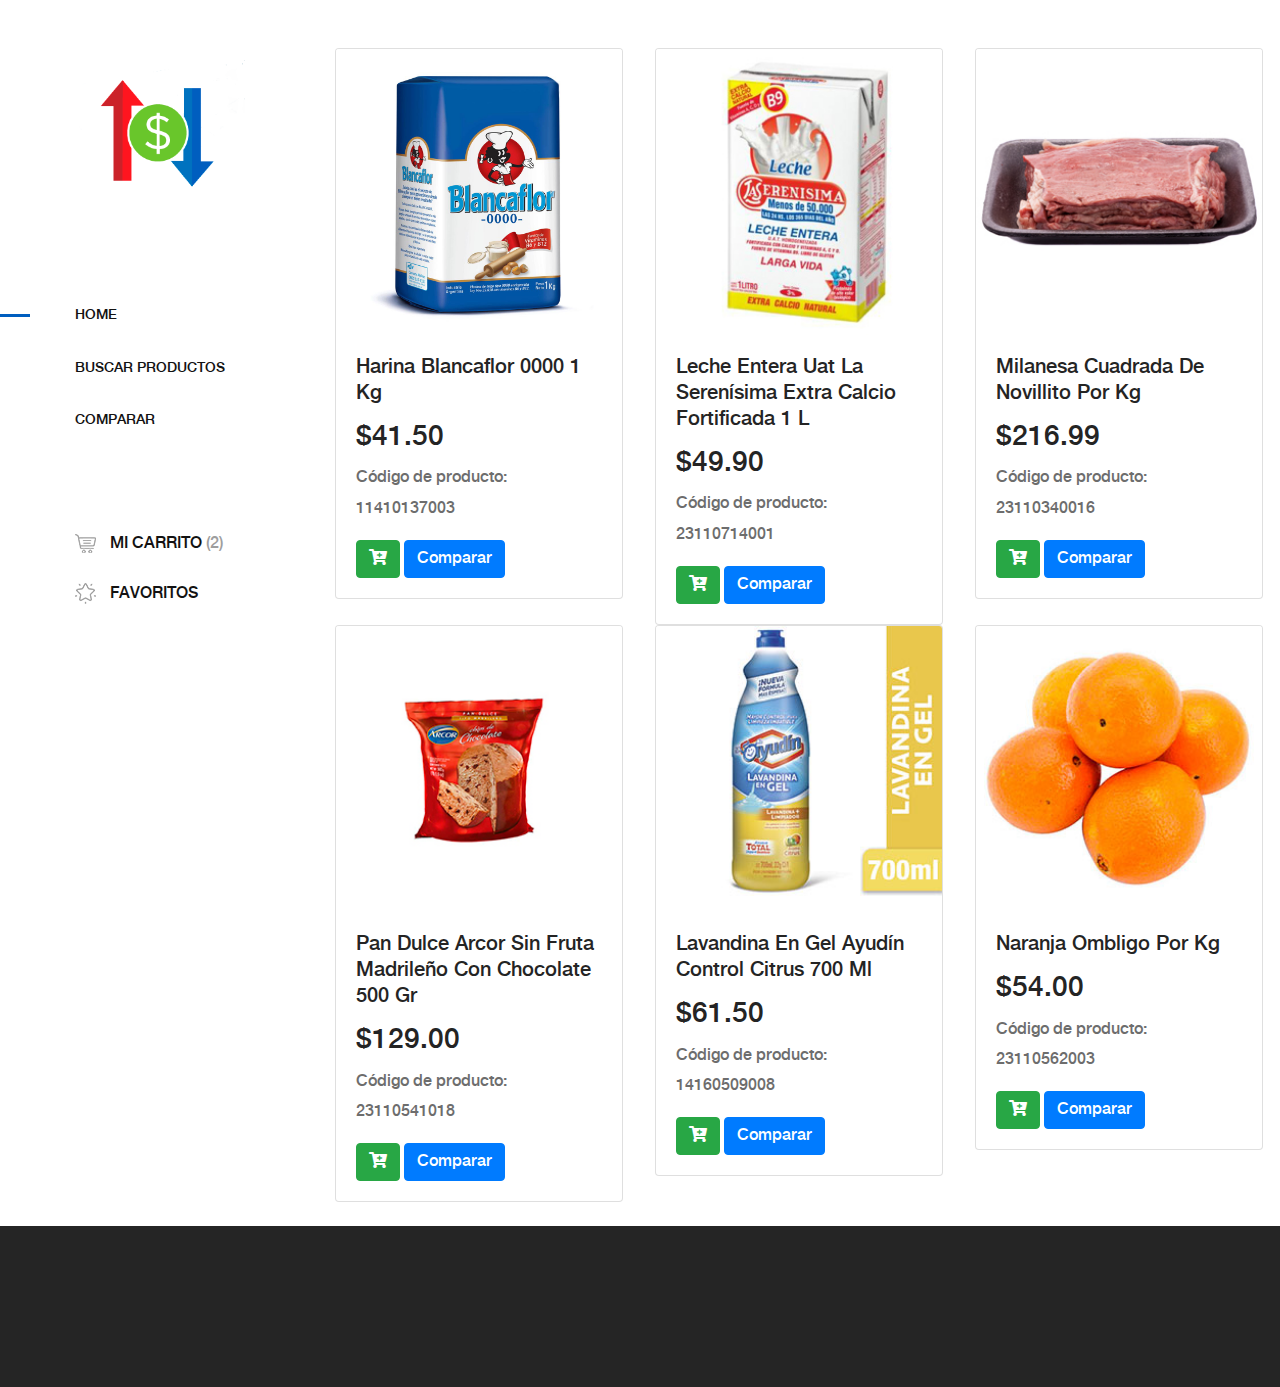
==== commit 5c4fd373: "productos" ====
--- a/index.html
+++ b/index.html
@@ -86,55 +86,82 @@
         <!-- Product Catagories Area Start -->
 
         <div class="products-catagories-area clearfix"><br><br>
+            <div class="container">
             <div class="row">
                 <div class="col-lg-4 col-md-4 col-sm-6">
                     <div class="card" style="width: 18rem;">
+                      <img class="card-img-top" src="img/price/harina/641913.jpg" alt="Card image cap">
+                      <div class="card-body">
+                        <a href="" data-toggle="modal" data-target="#exampleModal"><h5 class="card-title">Harina Blancaflor 0000 1 Kg</h5>
+                        <h3>$41.50</h3></a>
+                        <p class="card-text">Código de producto: 11410137003</p>
+                        <div style="float:left;" ><a href="#" class="btn btn-success"><i class="fa fa-cart-plus"></i></a> <a href="#" class="btn btn-primary">Comparar</a>
+                        </div>
+                      </div>
+                    </div>
+                </div>
+                <div class="col-lg-4 col-md-4 col-sm-6">
+                    <div class="card" style="width: 18rem;">
+                      <img class="card-img-top" src="img/price/leche/173413.jpg" height="100" alt="Card image cap">
+                      <div class="card-body">
+                        <a href=""><h5 class="card-title">Leche Entera Uat La Serenísima Extra Calcio Fortificada 1 L</h5>
+                        <h3>$49.90</h3></a>
+                        <p class="card-text">Código de producto: 23110714001</p>
+                        <div style="float:left;" ><a href="#" class="btn btn-success"><i class="fa fa-cart-plus"></i></a> <a href="#" class="btn btn-primary">Comparar</a>
+                        </div>
+                      </div>
+                    </div>
+                </div>
+                <div class="col-lg-4 col-md-4 col-sm-6">
+                    <div class="card" style="width: 18rem;">
+                      <img class="card-img-top" src="img/price/carne/402399.jpg" alt="Card image cap">
+                      <div class="card-body">
+                        <a href=""><h5 class="card-title">Milanesa Cuadrada De Novillito Por Kg</h5>
+                        <h3>$216.99</h3></a>
+                        <p class="card-text">Código de producto: 23110340016</p>
+                        <div style="float:left;" ><a href="#" class="btn btn-success"><i class="fa fa-cart-plus"></i></a> <a href="#" class="btn btn-primary">Comparar</a>
+                        </div>
+                      </div>
+                    </div>
+                </div>
+                <div class="col-lg-4 col-md-4 col-sm-6">
+                    <div class="card" style="width: 18rem;">
+                      <img class="card-img-top" src="img/price/panes/527280.jpg" alt="Card image cap">
+                     <div class="card-body">
+                        <a href=""><h5 class="card-title">Pan Dulce Arcor Sin Fruta Madrileño Con Chocolate 500 Gr</h5>
+                        <h3>$129.00</h3></a>
+                        <p class="card-text">Código de producto: 23110541018</p>
+                        <div style="float:left;" ><a href="#" class="btn btn-success"><i class="fa fa-cart-plus"></i></a> <a href="#" class="btn btn-primary">Comparar</a>
+                        </div>
+                      </div>
+                    </div>
+                </div>
+                <div class="col-lg-4 col-md-4 col-sm-6">
+                    <div class="card" style="width: 18rem;">
+                      <img class="card-img-top" src="img/price/limp/555066.jpg" alt="Card image cap">
+                      <div class="card-body">
+                        <a href="" data-toggle="modal" data-target="#exampleModal"><h5 class="card-title">Lavandina En Gel Ayudín Control Citrus 700 Ml</h5>
+                        <h3>$61.50</h3></a>
+                        <p class="card-text">Código de producto: 14160509008</p>
+                        <div style="float:left;" ><a href="#" class="btn btn-success"><i class="fa fa-cart-plus"></i></a> <a href="#" class="btn btn-primary">Comparar</a>
+                        </div>
+                      </div>
+                    </div>
+                </div>
+
+                <div class="col-lg-4 col-md-4 col-sm-6">
+                    <div class="card" style="width: 18rem;">
                       <img class="card-img-top" src="img/price/frutas/467148.jpg" alt="Card image cap">
                       <div class="card-body">
                         <a href="" data-toggle="modal" data-target="#exampleModal"><h5 class="card-title">Naranja Ombligo Por Kg</h5>
-                        <h3>$54</h3></a>
+                        <h3>$54.00</h3></a>
                         <p class="card-text">Código de producto: 23110562003</p>
                         <div style="float:left;" ><a href="#" class="btn btn-success"><i class="fa fa-cart-plus"></i></a> <a href="#" class="btn btn-primary">Comparar</a>
                         </div>
                       </div>
                     </div>
                 </div>
-                <div class="col-lg-4 col-md-4 col-sm-6">
-                    <div class="card" style="width: 18rem;">
-                      <img class="card-img-top" src="img/price/frutas/467162.jpg" alt="Card image cap">
-                      <div class="card-body">
-                        <a href=""><h5 class="card-title">Piña S/E 1 Kg</h5>
-                        <h3>$89.90</h3></a>
-                        <p class="card-text">Código de producto: 23110714001</p>
-                        <div style="float:left;" ><a href="#" class="btn btn-success"><i class="fa fa-cart-plus"></i></a> <a href="#" class="btn btn-primary">Comparar</a>
-                        </div>
-                      </div>
-                    </div>
-                </div>
-                <div class="col-lg-4 col-md-4 col-sm-6">
-                    <div class="card" style="width: 18rem;">
-                      <img class="card-img-top" src="img/price/frutas/527995.jpg" alt="Card image cap">
-                      <div class="card-body">
-                        <a href=""><h5 class="card-title">Ciruela Larry Anne Por Kg</h5>
-                        <h3>$69.00</h3></a>
-                        <p class="card-text">Código de producto: 23110340016</p>
-                        <div style="float:left;" ><a href="#" class="btn btn-success"><i class="fa fa-cart-plus"></i></a> <a href="#" class="btn btn-primary">Comparar</a>
-                        </div>
-                      </div>
-                    </div>
-                </div>
-                <div class="col-lg-4 col-md-4 col-sm-6">
-                    <div class="card" style="width: 18rem;">
-                      <img class="card-img-top" src="img/price/frutas/604304.jpg" alt="Card image cap">
-                     <div class="card-body">
-                        <a href=""><h5 class="card-title">Pomelo Por Kg</h5>
-                        <h3>$44.80</h3></a>
-                        <p class="card-text">Código de producto: 23110541018</p>
-                        <div style="float:left;" ><a href="#" class="btn btn-success"><i class="fa fa-cart-plus"></i></a> <a href="#" class="btn btn-primary">Comparar</a>
-                        </div>
-                      </div>
-                    </div>
-                </div>
+            </div>
             </div>
             <br>
         </div>
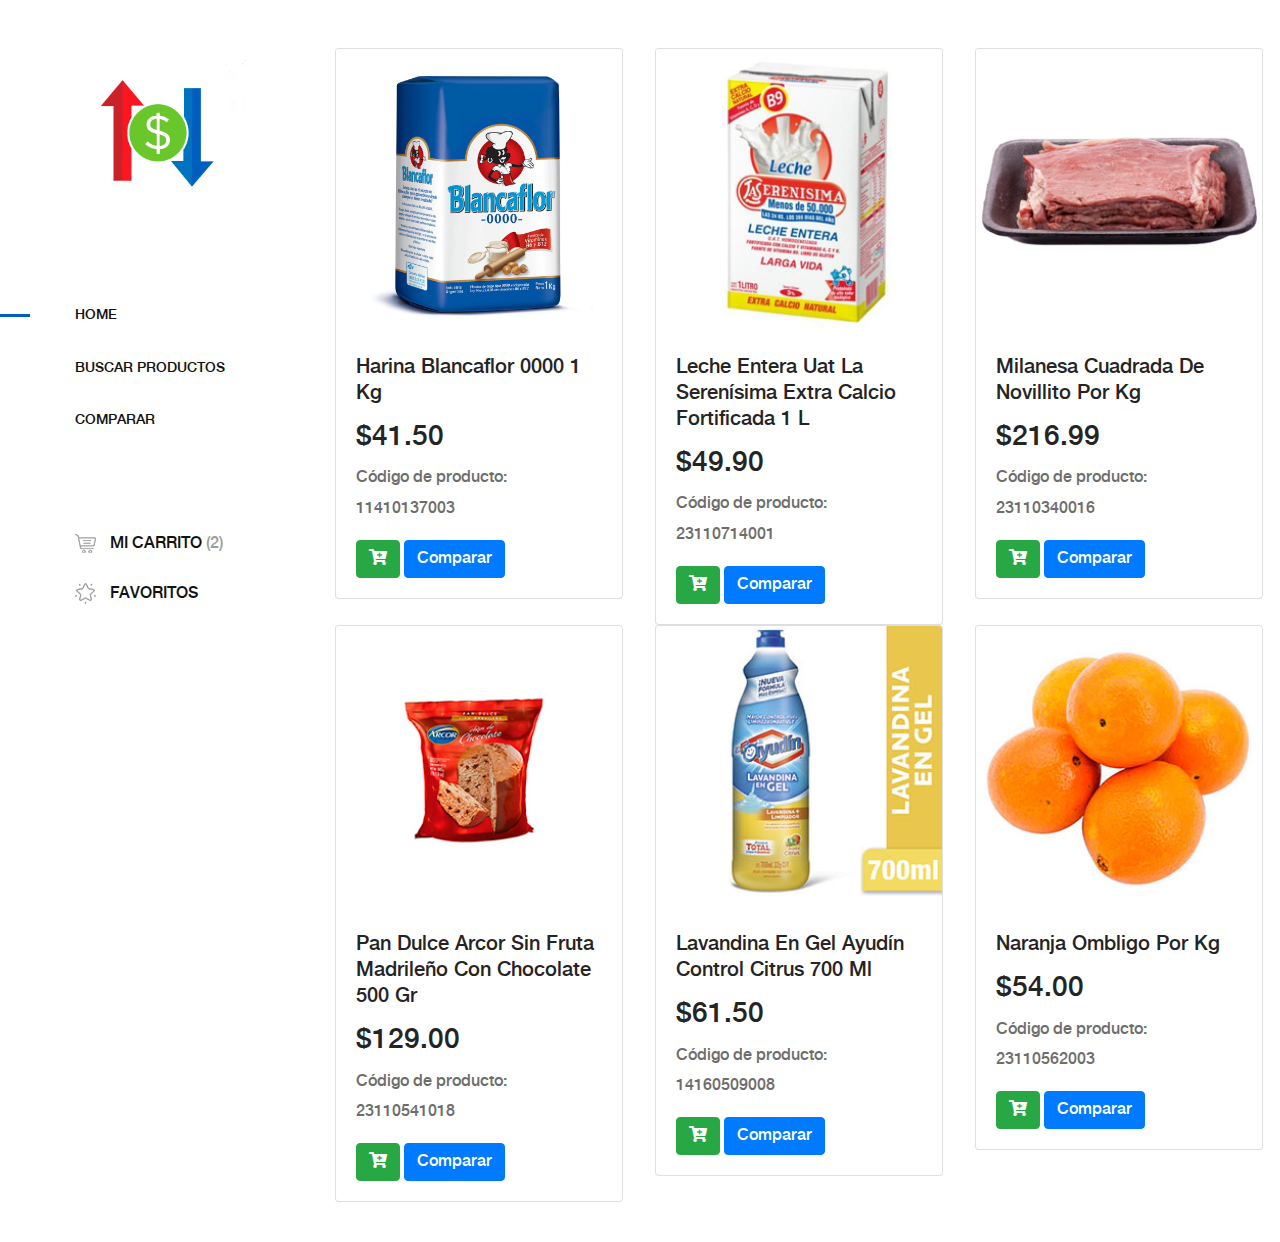
==== commit a657f397: "footer" ====
--- a/index.html
+++ b/index.html
@@ -187,25 +187,10 @@
         </div>
       </div>
     </div>
-
-
-    <footer class="footer_area clearfix">
-        <div class="container">
-            <div class="row align-items-center">
-                <div class="col-12 col-lg-8">
-                    <div class="single_widget_area">
-                        <!-- Footer Menu -->
-                        <div class="footer_menu">
-                            <nav class="navbar navbar-expand-lg justify-content-end">
-                                <button class="navbar-toggler" type="button" data-toggle="collapse" data-target="#footerNavContent" aria-controls="footerNavContent" aria-expanded="false" aria-label="Toggle navigation"><i class="fa fa-bars"></i></button>
-
-                            </nav>
-                        </div>
-                    </div>
-                </div>
-            </div>
-        </div>
-    </footer>
+    <nav class="navbar navbar-expand-lg justify-content-end">
+        <button class="navbar-toggler" type="button" data-toggle="collapse" data-target="#footerNavContent" aria-controls="footerNavContent" aria-expanded="false" aria-label="Toggle navigation"><i class="fa fa-bars"></i></button>
+
+    </nav>
     <!-- ##### Footer Area End ##### -->
 
     <!-- ##### jQuery (Necessary for All JavaScript Plugins) ##### -->
